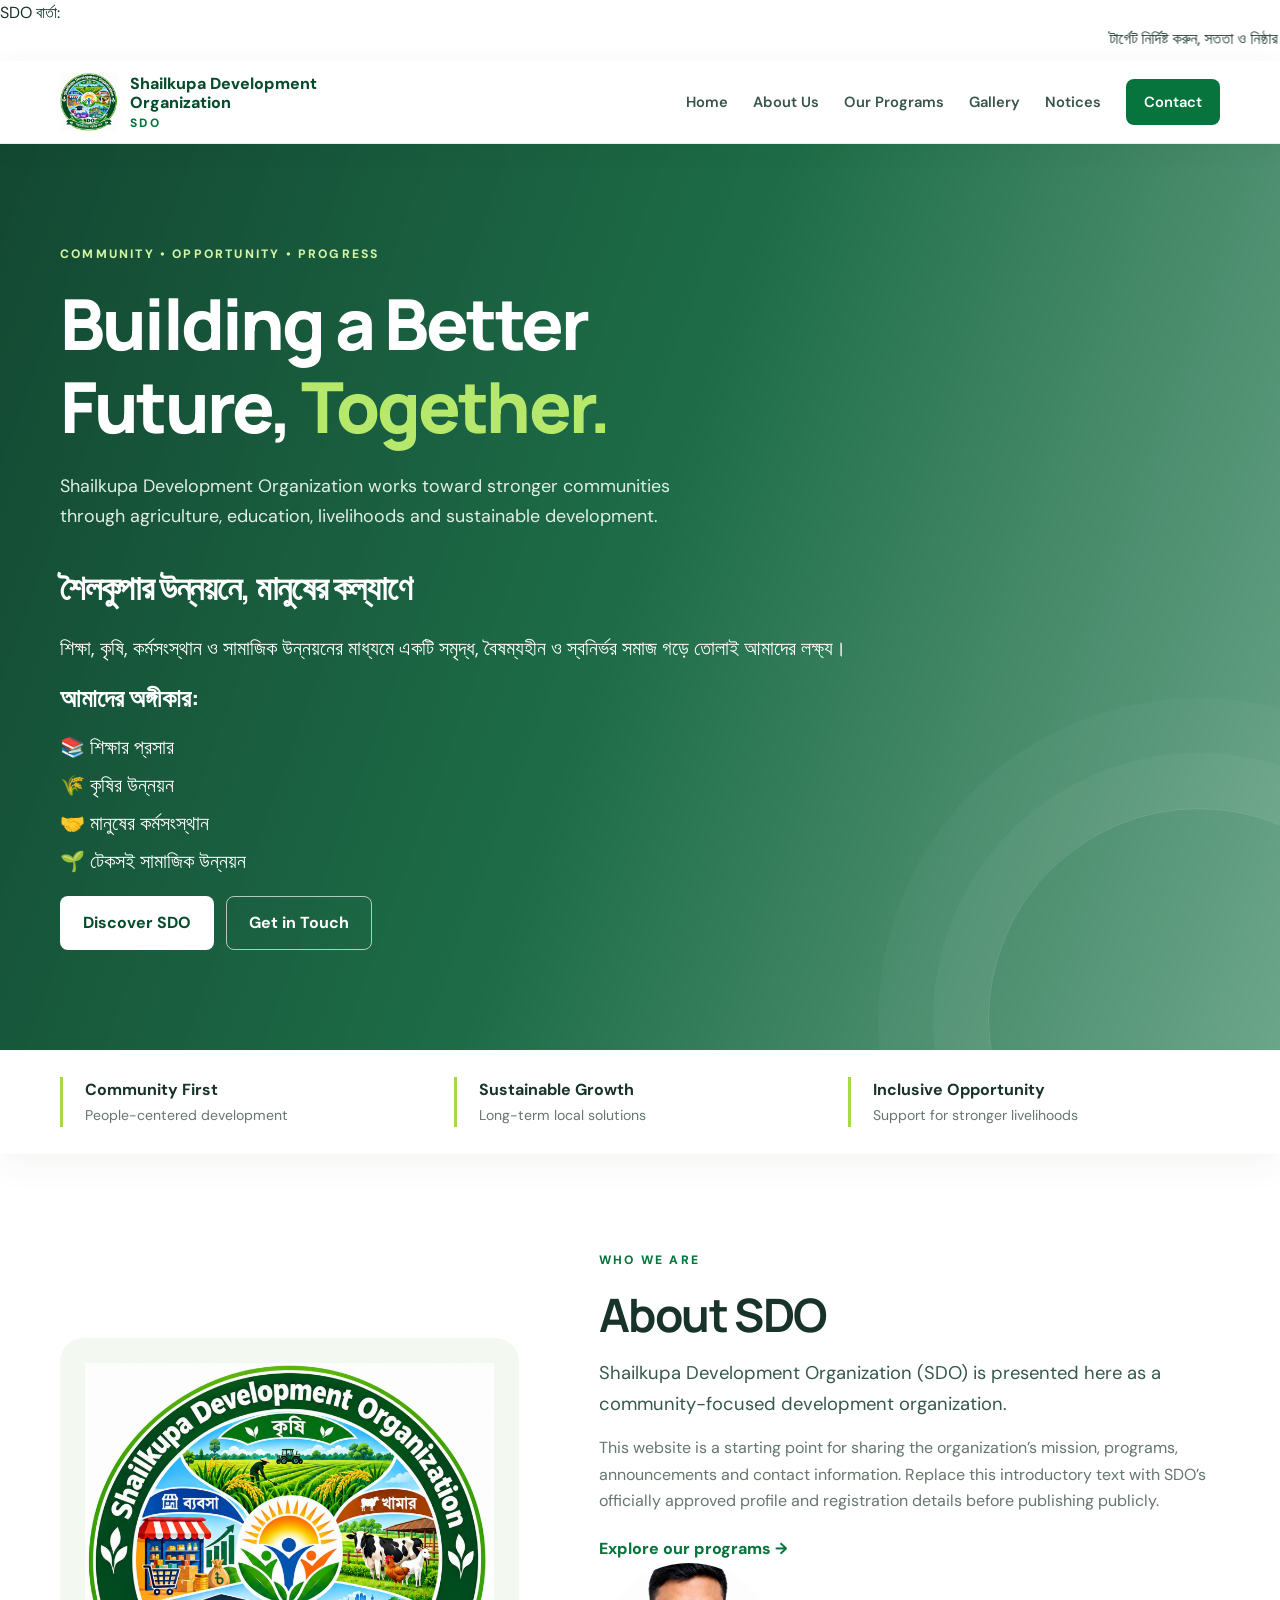
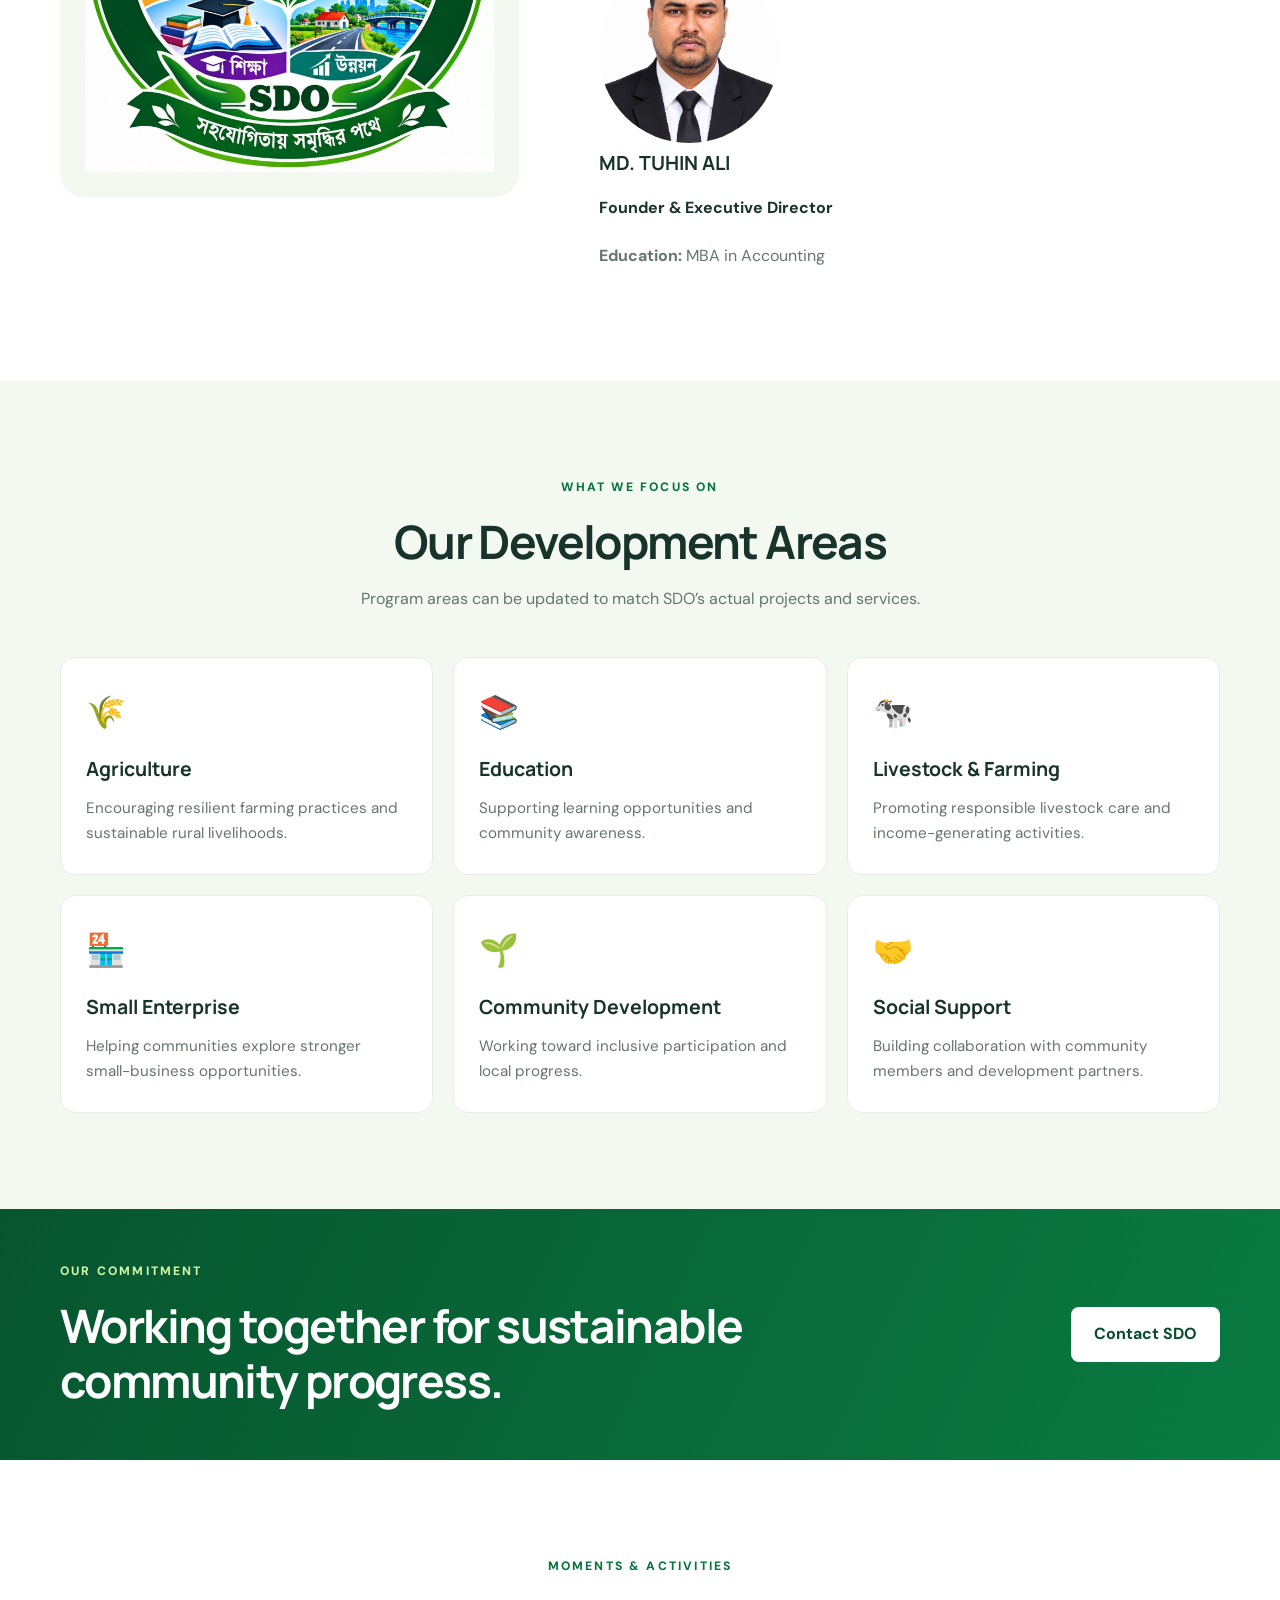
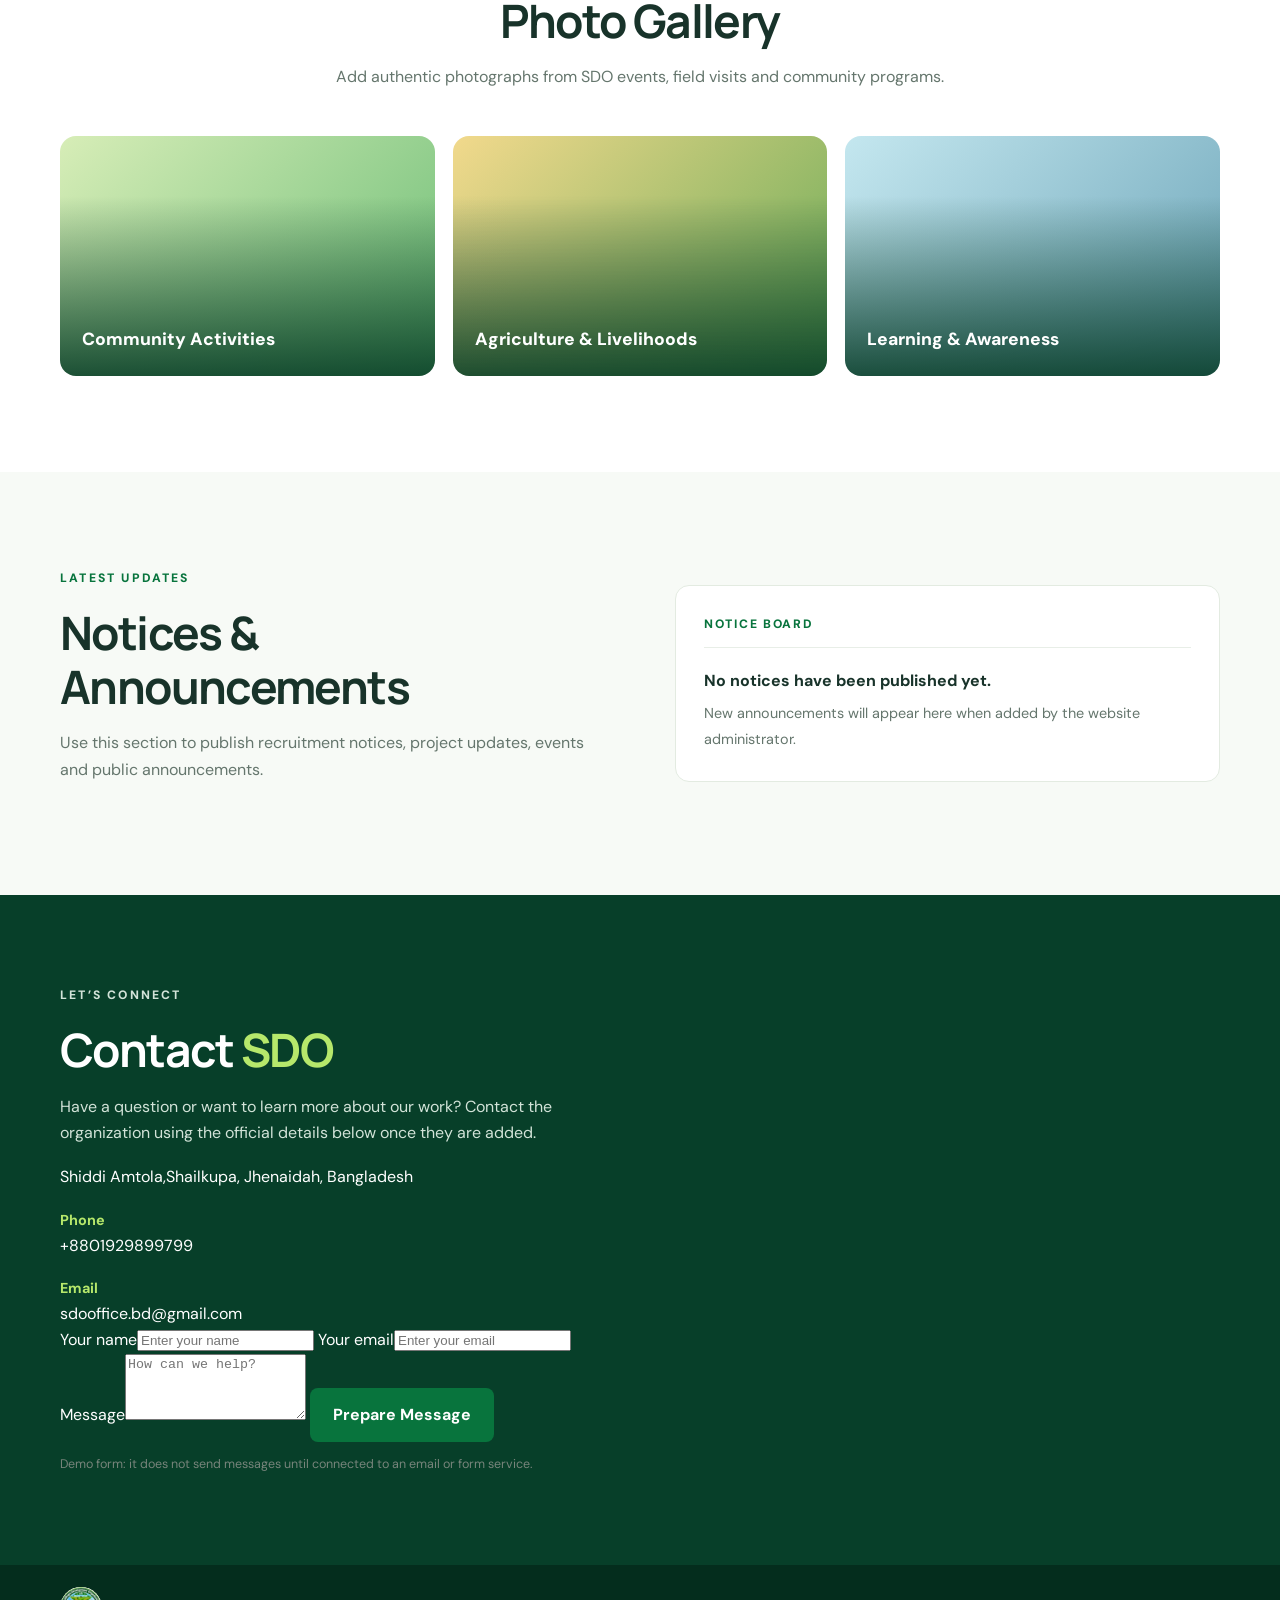
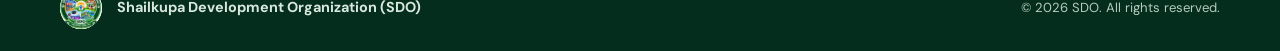
==== index.html @ 4b954694 "Update index.html" ====
<!DOCTYPE html>
<html lang="en">
<head>
  <meta charset="UTF-8">
  <meta name="viewport" content="width=device-width, initial-scale=1.0">
  <meta name="description" content="Shailkupa Development Organization (SDO) — working toward inclusive, sustainable community development.">
  <title>Shailkupa Development Organization (SDO)</title>
  <link rel="stylesheet" href="style.css">
</head>
<body>
  <div class="news-ticker">
  <span>SDO বার্তা:</span>
  <marquee>
    টার্গেট নির্দিষ্ট করুন, সততা ও নিষ্ঠার সাথে কঠোর পরিশ্রম করুন। সাফল্য আসবেই, কিছুদিন আগে বা পরে।
    বাস্তব অভিজ্ঞতা: Founder &amp; Executive Director Md. Tuhin Ali
  </marquee>
</div>
  <header class="site-header">
    <div class="container nav-wrap">
      <a class="brand" href="#home" aria-label="SDO home">
        <img src="sdo-logo.png" alt="Shailkupa Development Organization logo">
        <span>Shailkupa Development Organization <small>SDO</small></span>
      </a>
      <button class="menu-toggle" aria-label="Open navigation" aria-expanded="false">☰</button>
      <nav class="nav" aria-label="Main navigation">
        <a href="#home">Home</a>
        <a href="#about">About Us</a>
        <a href="#programs">Our Programs</a>
        <a href="#gallery">Gallery</a>
        <a href="#notices">Notices</a>
        <a href="#contact" class="nav-cta">Contact</a>
      </nav>
    </div>
  </header>

  <main>
    <section class="hero" id="home">
      <div class="hero-shade"></div>
      <div class="container hero-content">
        <p class="eyebrow">COMMUNITY • OPPORTUNITY • PROGRESS</p>
        <h1>Building a Better Future, <span>Together.</span></h1>
        <p class="hero-copy">Shailkupa Development Organization works toward stronger communities through agriculture, education, livelihoods and sustainable development.</p>
        <div class="hero-bangla" style="margin-top:25px; line-height:1.9;">
  <h2>শৈলকুপার উন্নয়নে, মানুষের কল্যাণে</h2>

  <p>
    শিক্ষা, কৃষি, কর্মসংস্থান ও সামাজিক উন্নয়নের মাধ্যমে
    একটি সমৃদ্ধ, বৈষম্যহীন ও স্বনির্ভর সমাজ গড়ে তোলাই আমাদের লক্ষ্য।
  </p>

  <h3>আমাদের অঙ্গীকার:</h3>

  <p>
    📚 শিক্ষার প্রসার<br>
    🌾 কৃষির উন্নয়ন<br>
    🤝 মানুষের কর্মসংস্থান<br>
    🌱 টেকসই সামাজিক উন্নয়ন
  </p>
</div>
        <div class="hero-actions">
          <a class="button button-light" href="#about">Discover SDO</a>
          <a class="button button-outline" href="#contact">Get in Touch</a>
        </div>
      </div>
    </section>

    <section class="quick-facts">
      <div class="container facts-grid">
        <div><strong>Community First</strong><span>People-centered development</span></div>
        <div><strong>Sustainable Growth</strong><span>Long-term local solutions</span></div>
        <div><strong>Inclusive Opportunity</strong><span>Support for stronger livelihoods</span></div>
      </div>
    </section>

    <section class="section about-section" id="about">
      <div class="container two-col">
        <div class="about-logo"><img src="sdo-logo.png" alt="SDO organization logo"></div>
        <div>
          <p class="eyebrow green">WHO WE ARE</p>
          <h2>About <span>SDO</span></h2>
          <p class="lead">Shailkupa Development Organization (SDO) is presented here as a community-focused development organization.</p>
          <p>This website is a starting point for sharing the organization’s mission, programs, announcements and contact information. Replace this introductory text with SDO’s officially approved profile and registration details before publishing publicly.</p>
          <a class="text-link" href="#programs">Explore our programs →</a>
          <div class="founder-card">
  <img src="founder.png" alt="MD Tuhin Ali" style="width:180px;height:180px;object-fit:cover;border-radius:50%;">
  <h3>MD. TUHIN ALI</h3>
  <h4>Founder &amp; Executive Director</h4>
  <p><strong>Education:</strong> MBA in Accounting</p>
</div>
        </div>
      </div>
    </section>

    <section class="section programs-section" id="programs">
      <div class="container">
        <div class="section-heading">
          <p class="eyebrow green">WHAT WE FOCUS ON</p>
          <h2>Our Development Areas</h2>
          <p>Program areas can be updated to match SDO’s actual projects and services.</p>
        </div>
        <div class="cards">
          <article class="program-card"><div class="icon">🌾</div><h3>Agriculture</h3><p>Encouraging resilient farming practices and sustainable rural livelihoods.</p></article>
          <article class="program-card"><div class="icon">📚</div><h3>Education</h3><p>Supporting learning opportunities and community awareness.</p></article>
          <article class="program-card"><div class="icon">🐄</div><h3>Livestock & Farming</h3><p>Promoting responsible livestock care and income-generating activities.</p></article>
          <article class="program-card"><div class="icon">🏪</div><h3>Small Enterprise</h3><p>Helping communities explore stronger small-business opportunities.</p></article>
          <article class="program-card"><div class="icon">🌱</div><h3>Community Development</h3><p>Working toward inclusive participation and local progress.</p></article>
          <article class="program-card"><div class="icon">🤝</div><h3>Social Support</h3><p>Building collaboration with community members and development partners.</p></article>
        </div>
      </div>
    </section>

    <section class="impact-band">
      <div class="container impact-inner">
        <div><p class="eyebrow">OUR COMMITMENT</p><h2>Working together for sustainable community progress.</h2></div>
        <a class="button button-light" href="#contact">Contact SDO</a>
      </div>
    </section>

    <section class="section gallery-section" id="gallery">
      <div class="container">
        <div class="section-heading">
          <p class="eyebrow green">MOMENTS & ACTIVITIES</p>
          <h2>Photo Gallery</h2>
          <p>Add authentic photographs from SDO events, field visits and community programs.</p>
        </div>
        <div class="gallery-grid">
          <div class="gallery-tile tile-one"><span>Community Activities</span></div>
          <div class="gallery-tile tile-two"><span>Agriculture & Livelihoods</span></div>
          <div class="gallery-tile tile-three"><span>Learning & Awareness</span></div>
        </div>
      </div>
    </section>

    <section class="section notices-section" id="notices">
      <div class="container notice-wrap">
        <div>
          <p class="eyebrow green">LATEST UPDATES</p>
          <h2>Notices & Announcements</h2>
          <p>Use this section to publish recruitment notices, project updates, events and public announcements.</p>
        </div>
        <div class="notice-box">
          <div class="notice-label">NOTICE BOARD</div>
          <p><strong>No notices have been published yet.</strong></p>
          <span>New announcements will appear here when added by the website administrator.</span>
        </div>
      </div>
    </section>

    <section class="contact-section" id="contact">
      <div class="container contact-grid">
        <div>
          <p class="eyebrow">LET’S CONNECT</p>
          <h2>Contact <span>SDO</span></h2>
          <p>Have a question or want to learn more about our work? Contact the organization using the official details below once they are added.</p>
         <div class="contact-detail"><b></b><span>Shiddi Amtola,Shailkupa, Jhenaidah, Bangladesh</span></div>
          <div class="contact-detail"><b>Phone</b><span>+8801929899799</span></div>
          <div class="contact-detail"><b>Email</b><span>sdooffice.bd@gmail.com</span></div
        <form class="contact-form" id="contactForm">
          <label for="name">Your name</label><input id="name" name="name" required placeholder="Enter your name">
          <label for="email">Your email</label><input id="email" name="email" type="email" required placeholder="Enter your email">
          <label for="message">Message</label><textarea id="message" name="message" rows="4" required placeholder="How can we help?"></textarea>
          <button class="button button-green" type="submit">Prepare Message</button>
          <p class="form-note">Demo form: it does not send messages until connected to an email or form service.</p>
        </form>
      </div>
    </section>
  </main>

  <footer class="site-footer">
    <div class="container footer-inner">
      <div class="footer-brand"><img src="sdo-logo.png" alt="sdo logo"><span>Shailkupa Development Organization (SDO)</span></div>
      <p>© <span id="year"></span> SDO. All rights reserved.</p>
    </div>
  </footer>
  <script src="script.js"></script>
</body>
</html>
---- style.css ----
@import url('https://fonts.googleapis.com/css2?family=DM+Sans:wght@400;500;600;700&family=Manrope:wght@400;500;600;700;800&display=swap');
:root{--green:#08743d;--deep:#064c2b;--lime:#a5d94a;--ink:#18332a;--muted:#65766d;--pale:#f3f8f1;--white:#fff}
*{box-sizing:border-box}html{scroll-behavior:smooth;scroll-padding-top:88px}body{margin:0;font-family:'DM Sans',Arial,sans-serif;color:var(--ink);line-height:1.65}h1,h2,h3{font-family:Manrope,'DM Sans',sans-serif;line-height:1.18;margin:0 0 16px}h1{font-size:clamp(2.5rem,5.5vw,4.8rem);font-weight:800;letter-spacing:-.04em}h2{font-size:clamp(2rem,3.6vw,3rem);letter-spacing:-.035em}h3{font-size:1.22rem}p{margin:0 0 16px;color:var(--muted)}.container{width:min(1160px,calc(100% - 40px));margin-inline:auto}.site-header{position:sticky;top:0;z-index:10;background:#fff;border-bottom:1px solid #e7eee7;box-shadow:0 5px 24px #092e1510}.nav-wrap{min-height:82px;display:flex;align-items:center;justify-content:space-between;gap:24px}.brand{display:flex;align-items:center;gap:12px;color:var(--deep);text-decoration:none;font-weight:800;max-width:360px;line-height:1.2}.brand img{width:58px;height:58px;object-fit:contain}.brand small{display:block;font-size:.75rem;letter-spacing:.2em;color:var(--green);margin-top:4px}.nav{display:flex;align-items:center;gap:25px}.nav a{color:#385448;text-decoration:none;font-weight:600;font-size:.92rem}.nav a:hover{color:var(--green)}.nav .nav-cta{background:var(--green);color:#fff;padding:11px 18px;border-radius:8px}.menu-toggle{display:none;background:none;border:0;font-size:1.8rem;color:var(--deep)}.hero{position:relative;min-height:610px;display:flex;align-items:center;background:linear-gradient(110deg,#063e27f2 0%,#075e35e8 49%,#0a6a3c99 100%),url('assets/sdo-logo.png') no-repeat 88% center;background-size:cover, min(44vw,520px);overflow:hidden}.hero:after{content:"";position:absolute;width:420px;height:420px;border:1px solid #ffffff25;border-radius:50%;right:-130px;bottom:-180px;box-shadow:0 0 0 55px #ffffff0a,0 0 0 110px #ffffff08}.hero-content{position:relative;z-index:1;padding-block:100px;color:#fff}.eyebrow{font-size:.76rem;font-weight:800;letter-spacing:.18em;color:#d3f5a5;margin-bottom:18px}.eyebrow.green{color:var(--green)}.hero h1{max-width:760px}.hero h1 span,.contact-section h2 span{color:#b6e86b}.hero-copy{max-width:640px;color:#e1eee5;font-size:1.12rem;margin:24px 0 30px}.hero-actions{display:flex;flex-wrap:wrap;gap:12px}.button{display:inline-flex;justify-content:center;align-items:center;padding:13px 22px;border-radius:8px;font-weight:700;text-decoration:none;border:1px solid transparent;cursor:pointer;font:inherit;font-weight:700}.button-light{background:#fff;color:var(--deep)}.button-outline{border-color:#ffffffa8;color:#fff;background:transparent}.button-green{background:var(--green);color:#fff}.button:hover{transform:translateY(-1px);filter:brightness(.98)}.quick-facts{background:#fff;box-shadow:0 12px 32px #113d1b0c}.facts-grid{display:grid;grid-template-columns:repeat(3,1fr);padding:27px 0;gap:22px}.facts-grid div{padding-left:22px;border-left:3px solid var(--lime)}.facts-grid strong,.facts-grid span{display:block}.facts-grid strong{font-size:1rem}.facts-grid span{font-size:.88rem;color:var(--muted)}.section{padding:96px 0}.two-col{display:grid;grid-template-columns:.85fr 1.15fr;align-items:center;gap:80px}.about-logo{background:var(--pale);border-radius:24px;padding:25px;display:grid;place-items:center}.about-logo img{width:min(100%,440px);height:auto;object-fit:contain}.lead{font-size:1.15rem;color:#36584a}.text-link{display:inline-block;color:var(--green);font-weight:800;text-decoration:none;margin-top:6px}.programs-section{background:var(--pale)}.section-heading{text-align:center;max-width:680px;margin:0 auto 45px}.section-heading p:last-child{margin-bottom:0}.cards{display:grid;grid-template-columns:repeat(3,1fr);gap:20px}.program-card{padding:28px 25px;background:#fff;border:1px solid #e6eee4;border-radius:15px;transition:transform .2s,box-shadow .2s}.program-card:hover{transform:translateY(-4px);box-shadow:0 16px 35px #0b4b1b12}.icon{font-size:2rem;margin-bottom:18px}.program-card p{font-size:.95rem;margin-bottom:0}.impact-band{background:linear-gradient(115deg,#07552f,#0a7b42);color:#fff;padding:52px 0}.impact-inner{display:flex;align-items:center;justify-content:space-between;gap:30px}.impact-inner h2{max-width:720px;margin-bottom:0}.gallery-grid{display:grid;grid-template-columns:repeat(3,1fr);gap:18px}.gallery-tile{min-height:240px;border-radius:16px;display:flex;align-items:end;padding:22px;background:linear-gradient(0deg,#063b25dd,transparent 75%),linear-gradient(135deg,#d7edb7,#6bbd76);overflow:hidden}.tile-two{background:linear-gradient(0deg,#063b25dd,transparent 75%),linear-gradient(135deg,#f2d98c,#68aa56)}.tile-three{background:linear-gradient(0deg,#063b25dd,transparent 75%),linear-gradient(135deg,#c4e7ef,#6aa3b7)}.gallery-tile span{color:#fff;font-weight:800;font-size:1.1rem}.notices-section{background:#f7faf6}.notice-wrap{display:grid;grid-template-columns:1fr 1fr;gap:70px;align-items:center}.notice-box{background:#fff;border:1px solid #e3ebe1;border-radius:14px;padding:28px}.notice-label{font-size:.76rem;font-weight:800;letter-spacing:.14em;color:var(--green);border-bottom:1px solid #e8eee7;padding-bottom:13px;margin-bottom:20px}.notice-box p{color:var(--ink);margin-bottom:5px}.notice-box span{font-size:.9rem;color:var(--muted)}.contact-section{padding:90px 0;background:#073f29;color:#fff}.contact-grid{display:grid;grid-template-columns:1fr 1fr;gap:75px}.contact-section p{color:#d2e3d8}.contact-detail{display:flex;flex-direction:column;margin-top:18px}.contact-detail b{color:#b6e86b;font-size:.9rem}.contact-detail span{color:#fff}.contact-form{background:#fff;border-radius:16px;padding:28px;color:var(--ink);display:flex;flex-direction:column}.contact-form label{font-weight:700;font-size:.9rem;margin:0 0 7px}.contact-form input,.contact-form textarea{font:inherit;border:1px solid #dbe5dc;border-radius:7px;padding:12px;margin-bottom:17px;outline-color:var(--green);width:100%}.contact-form textarea{resize:vertical}.form-note{font-size:.78rem!important;margin:12px 0 0;color:#77847b!important}.site-footer{background:#042d1d;color:#d9e8df;padding:22px 0}.footer-inner,.footer-brand{display:flex;align-items:center;justify-content:space-between;gap:15px}.footer-brand{justify-content:flex-start;font-size:.9rem;font-weight:700}.footer-brand img{width:42px;height:42px;object-fit:contain;background:#fff;border-radius:50%}.site-footer p{font-size:.82rem;color:#b6cbbd;margin:0}
@media(max-width:900px){.nav{gap:14px}.nav a{font-size:.83rem}.brand{font-size:.9rem}.two-col{gap:38px}.contact-grid{gap:35px}.hero{background-size:cover,360px}.cards{grid-template-columns:repeat(2,1fr)}}
@media(max-width:700px){.nav-wrap{min-height:72px}.brand img{width:48px;height:48px}.menu-toggle{display:block}.nav{display:none;position:absolute;top:72px;left:0;right:0;background:#fff;padding:18px 22px 24px;box-shadow:0 15px 25px #0001;flex-direction:column;align-items:stretch;gap:0}.nav.open{display:flex}.nav a{padding:12px 4px;font-size:1rem}.nav .nav-cta{text-align:center;margin-top:8px}.hero{min-height:570px;background-size:cover,260px;background-position:center, right bottom}.hero-content{padding-block:75px}.hero-copy{font-size:1rem}.facts-grid{grid-template-columns:1fr;gap:18px;padding:24px 0}.section{padding:68px 0}.two-col,.notice-wrap,.contact-grid{grid-template-columns:1fr;gap:32px}.about-logo{max-width:400px;margin:auto}.cards,.gallery-grid{grid-template-columns:1fr}.program-card{padding:24px}.gallery-tile{min-height:190px}.impact-inner{align-items:flex-start;flex-direction:column}.contact-section{padding:68px 0}.footer-inner{align-items:flex-start;flex-direction:column}.brand{max-width:260px}}
/* Bengali text visibility */
.hero-bangla {
  color: #ffffff;
  font-size: 20px;
  line-height: 1.9;
}

.hero-bangla h2 {
  color: #ffffff;
  font-size: 34px;
  line-height: 1.5;
}

.hero-bangla h3 {
  color: #ffffff;
  font-size: 25px;
}

.hero-bangla p {
  color: #ffffff;
  font-size: 20px;
  line-height: 1.9;
}
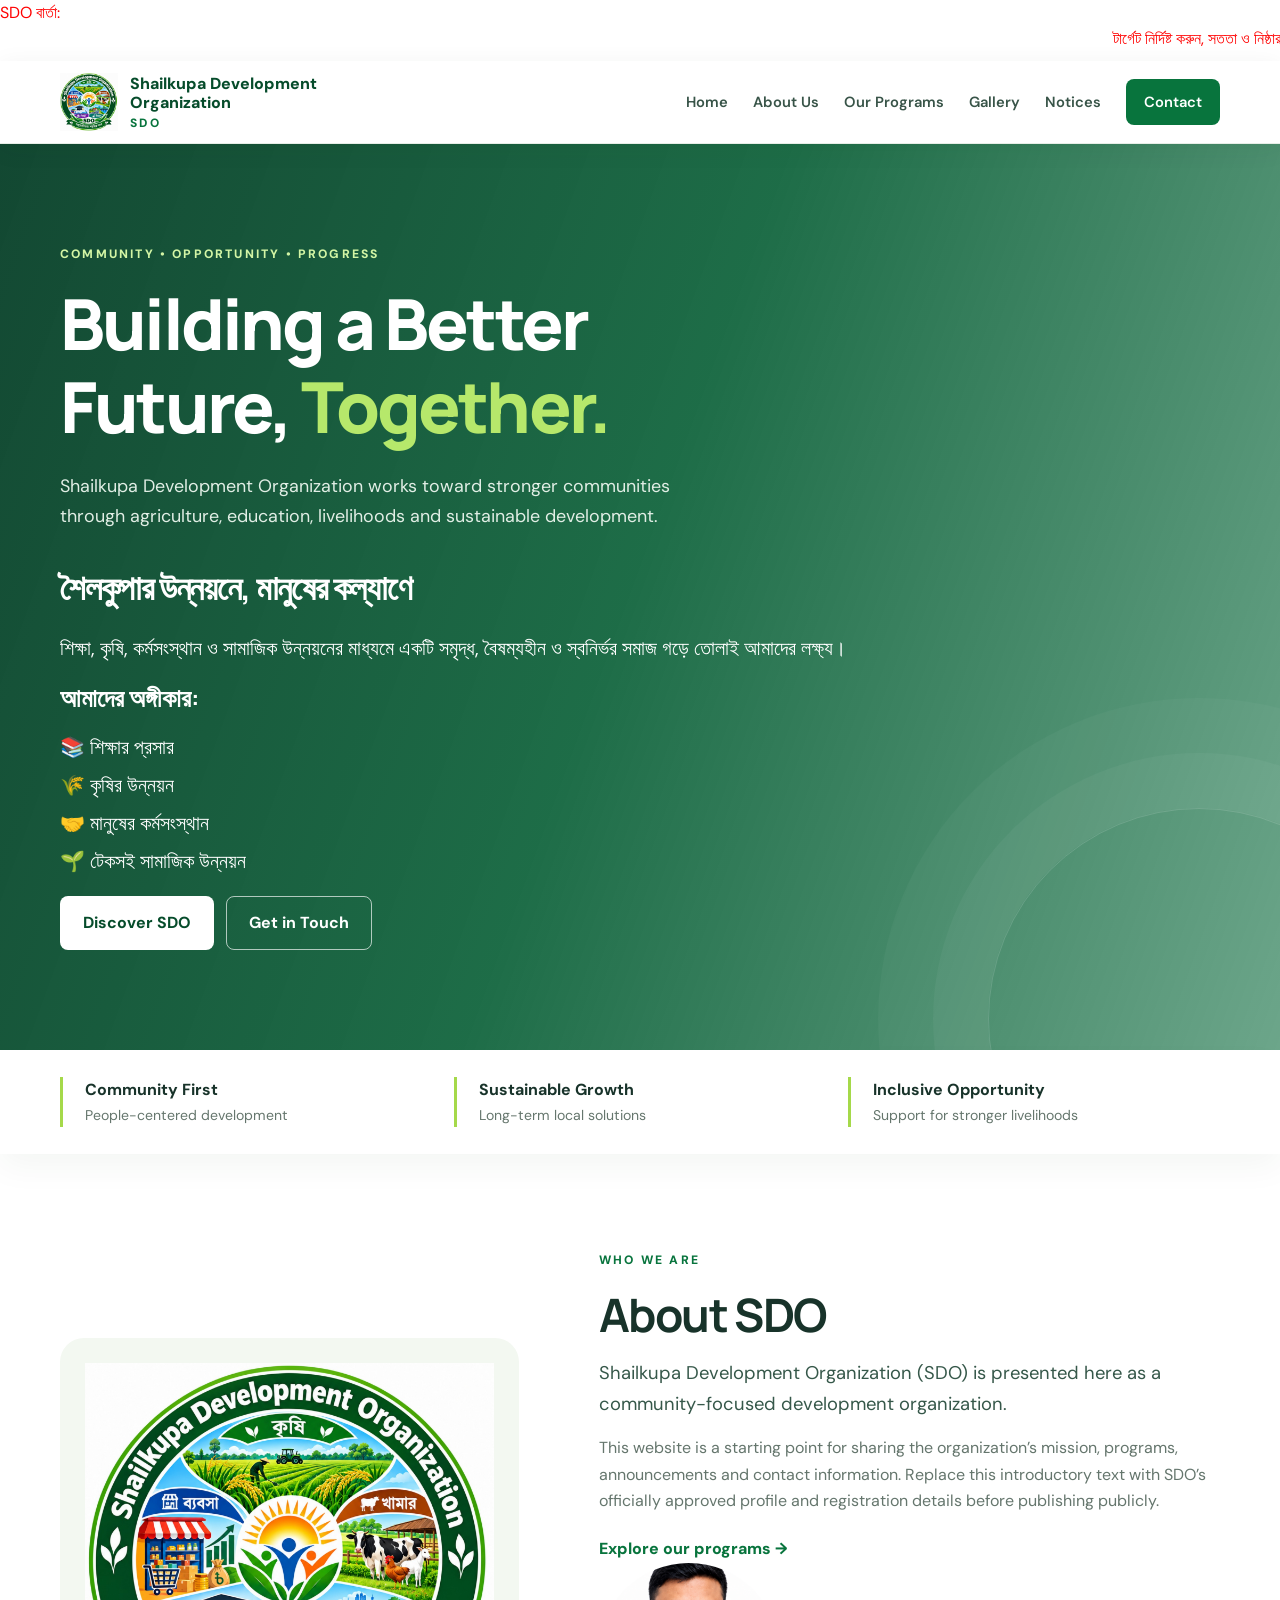
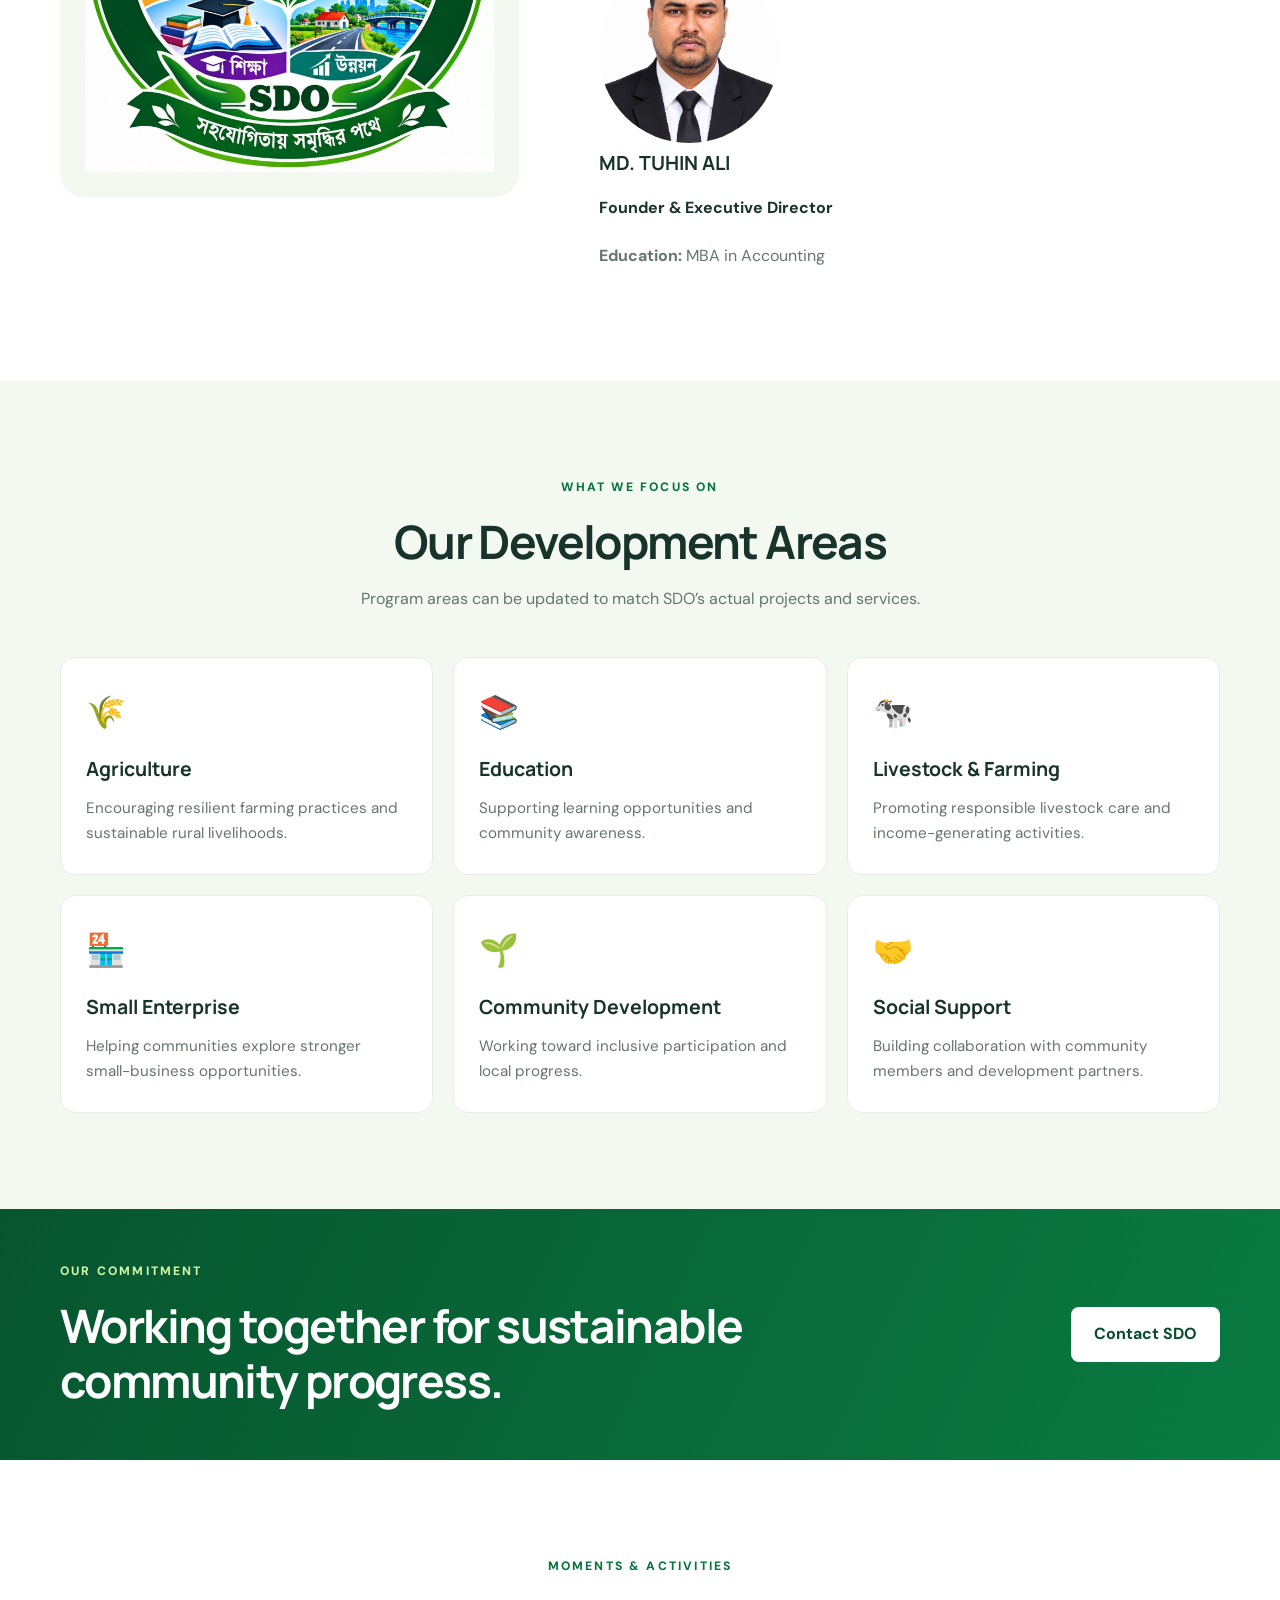
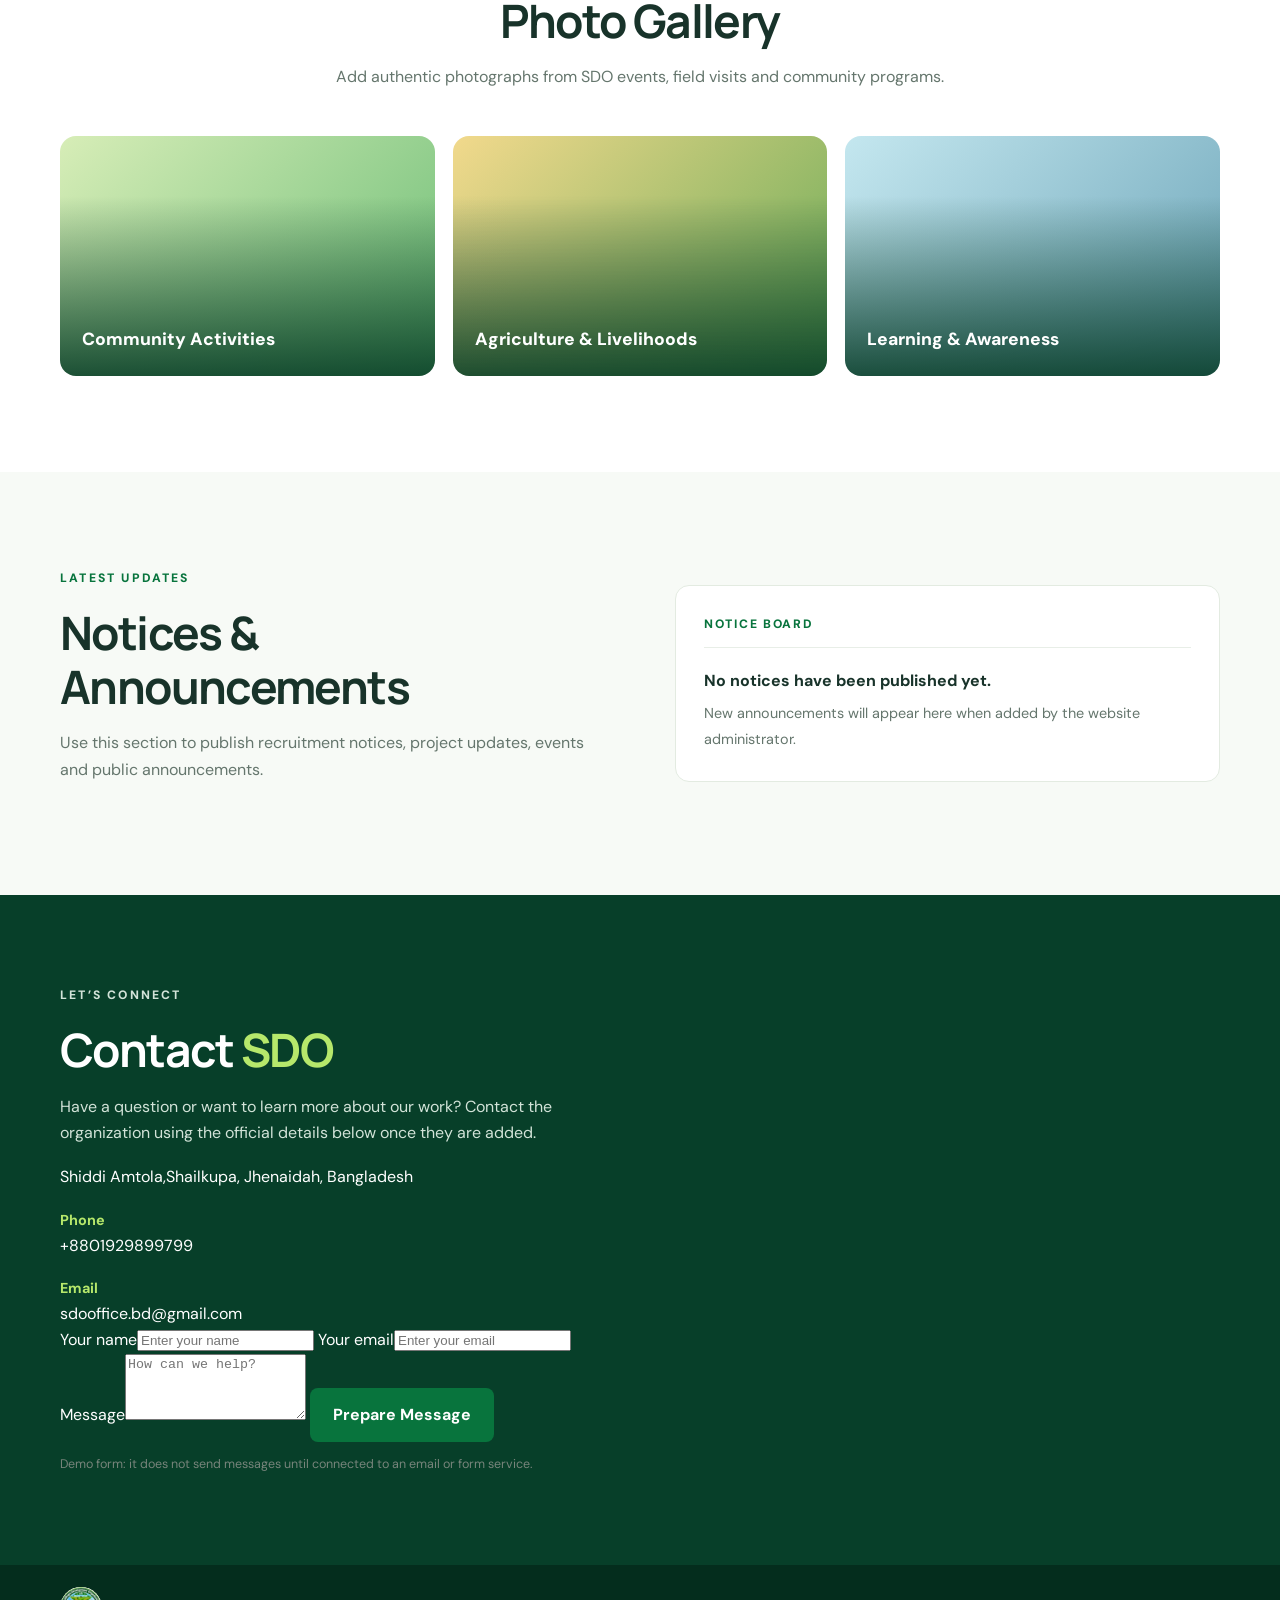
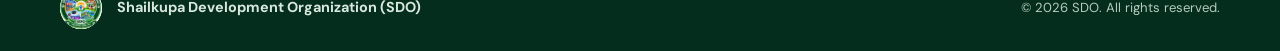
==== commit 7ac6ab36: "Update index.html" ====
--- a/index.html
+++ b/index.html
@@ -1,6 +1,15 @@
 <!DOCTYPE html>
 <html lang="en">
 <head>
+  <!-- Google tag (gtag.js) -->
+<script async src="https://www.googletagmanager.com/gtag/js?id=G-L4MQRVE5V6"></script>
+<script>
+  window.dataLayer = window.dataLayer || [];
+  function gtag(){dataLayer.push(arguments);}
+  gtag('js', new Date());
+
+  gtag('config', 'G-L4MQRVE5V6');
+</script>
   <meta charset="UTF-8">
   <meta name="viewport" content="width=device-width, initial-scale=1.0">
   <meta name="description" content="Shailkupa Development Organization (SDO) — working toward inclusive, sustainable community development.">
--- a/style.css
+++ b/style.css
@@ -26,3 +26,8 @@
   font-size: 20px;
   line-height: 1.9;
 }
+.news-ticker,
+.news-ticker span,
+.news-ticker marquee {
+    color: #ff0000 !important;
+}
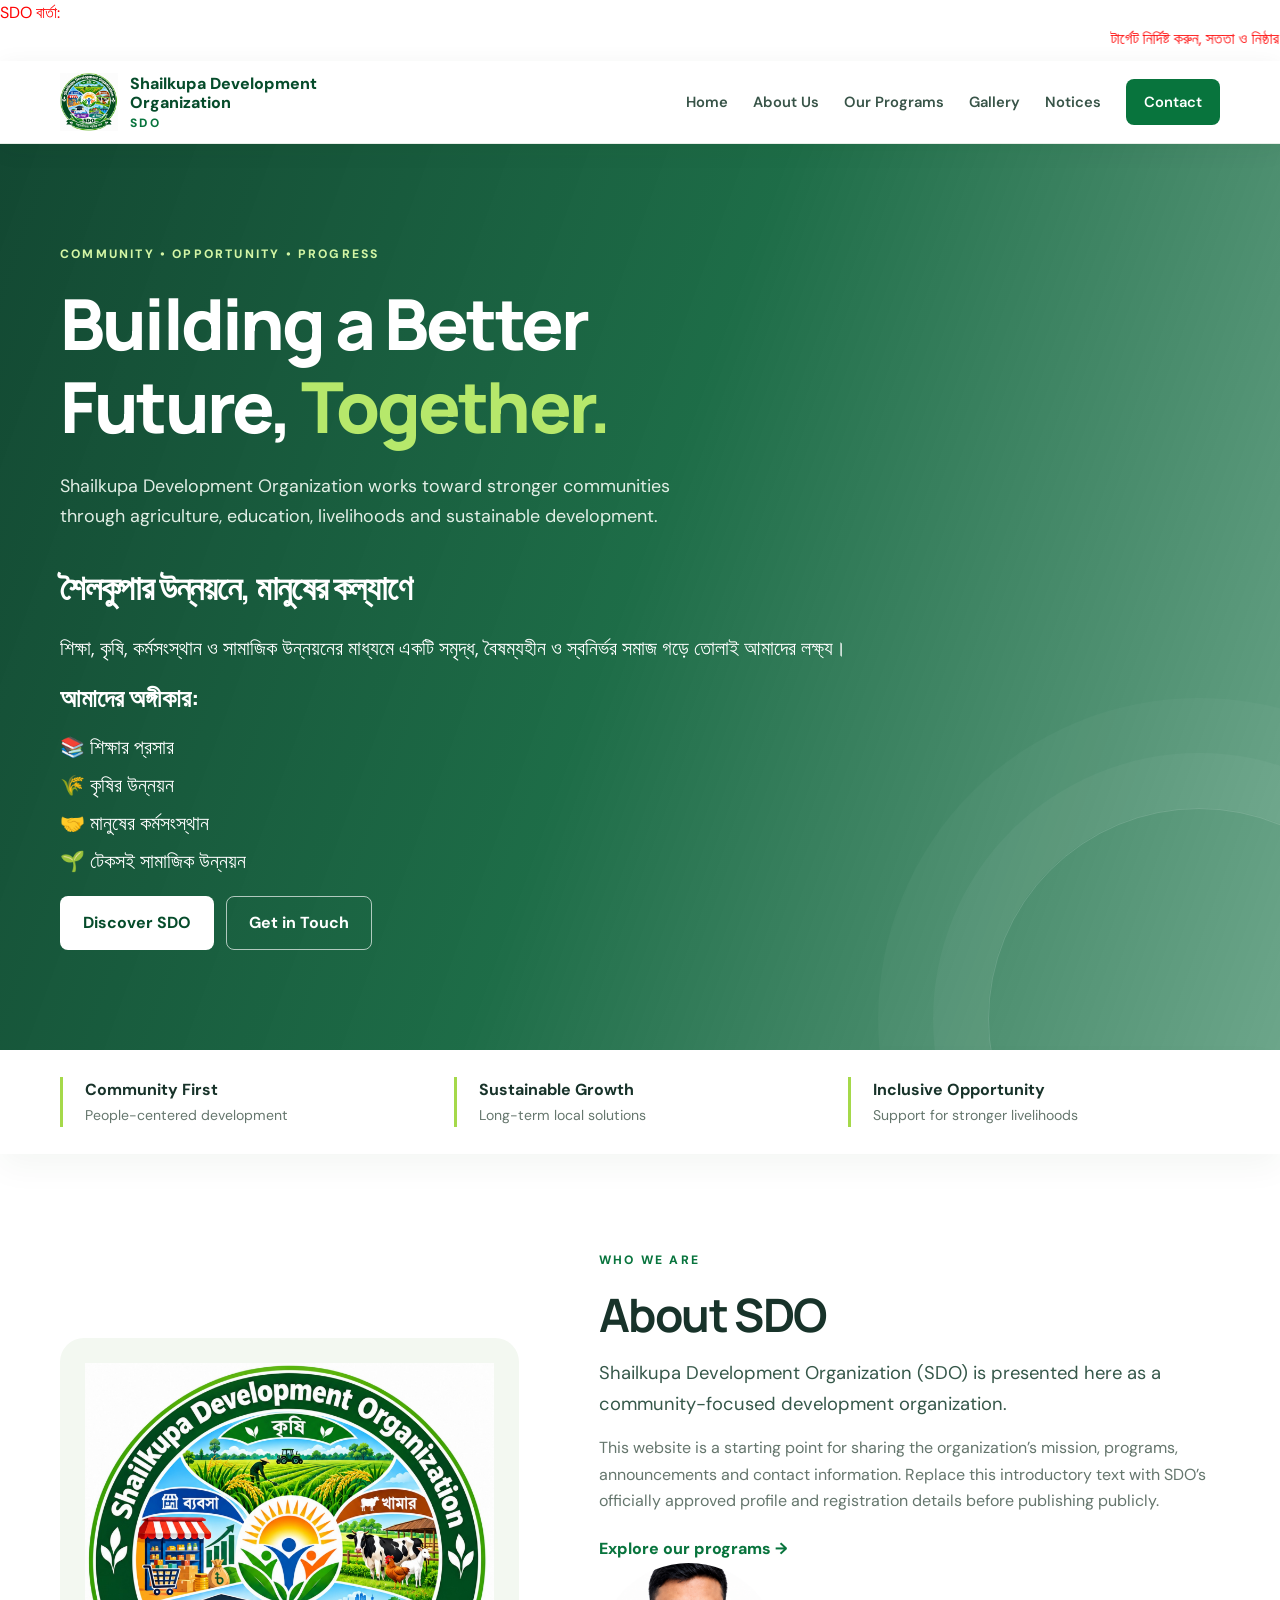
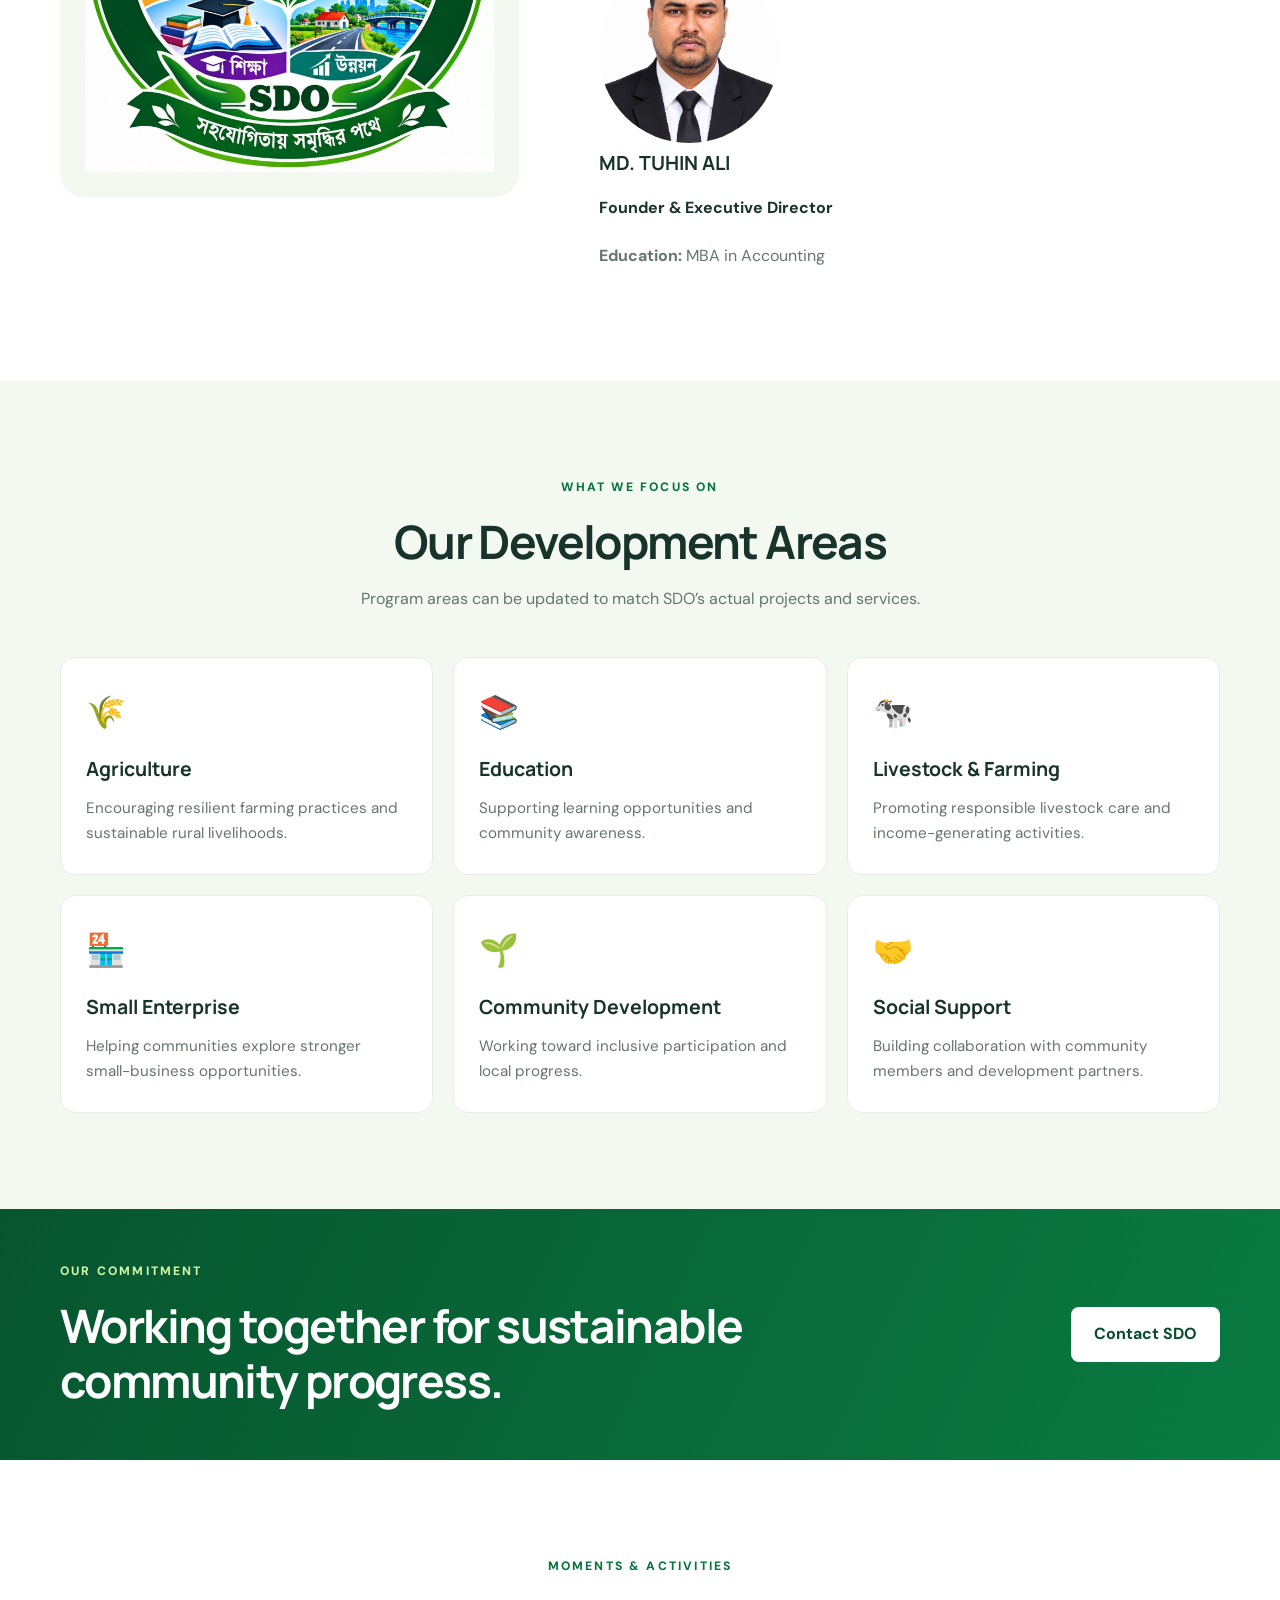
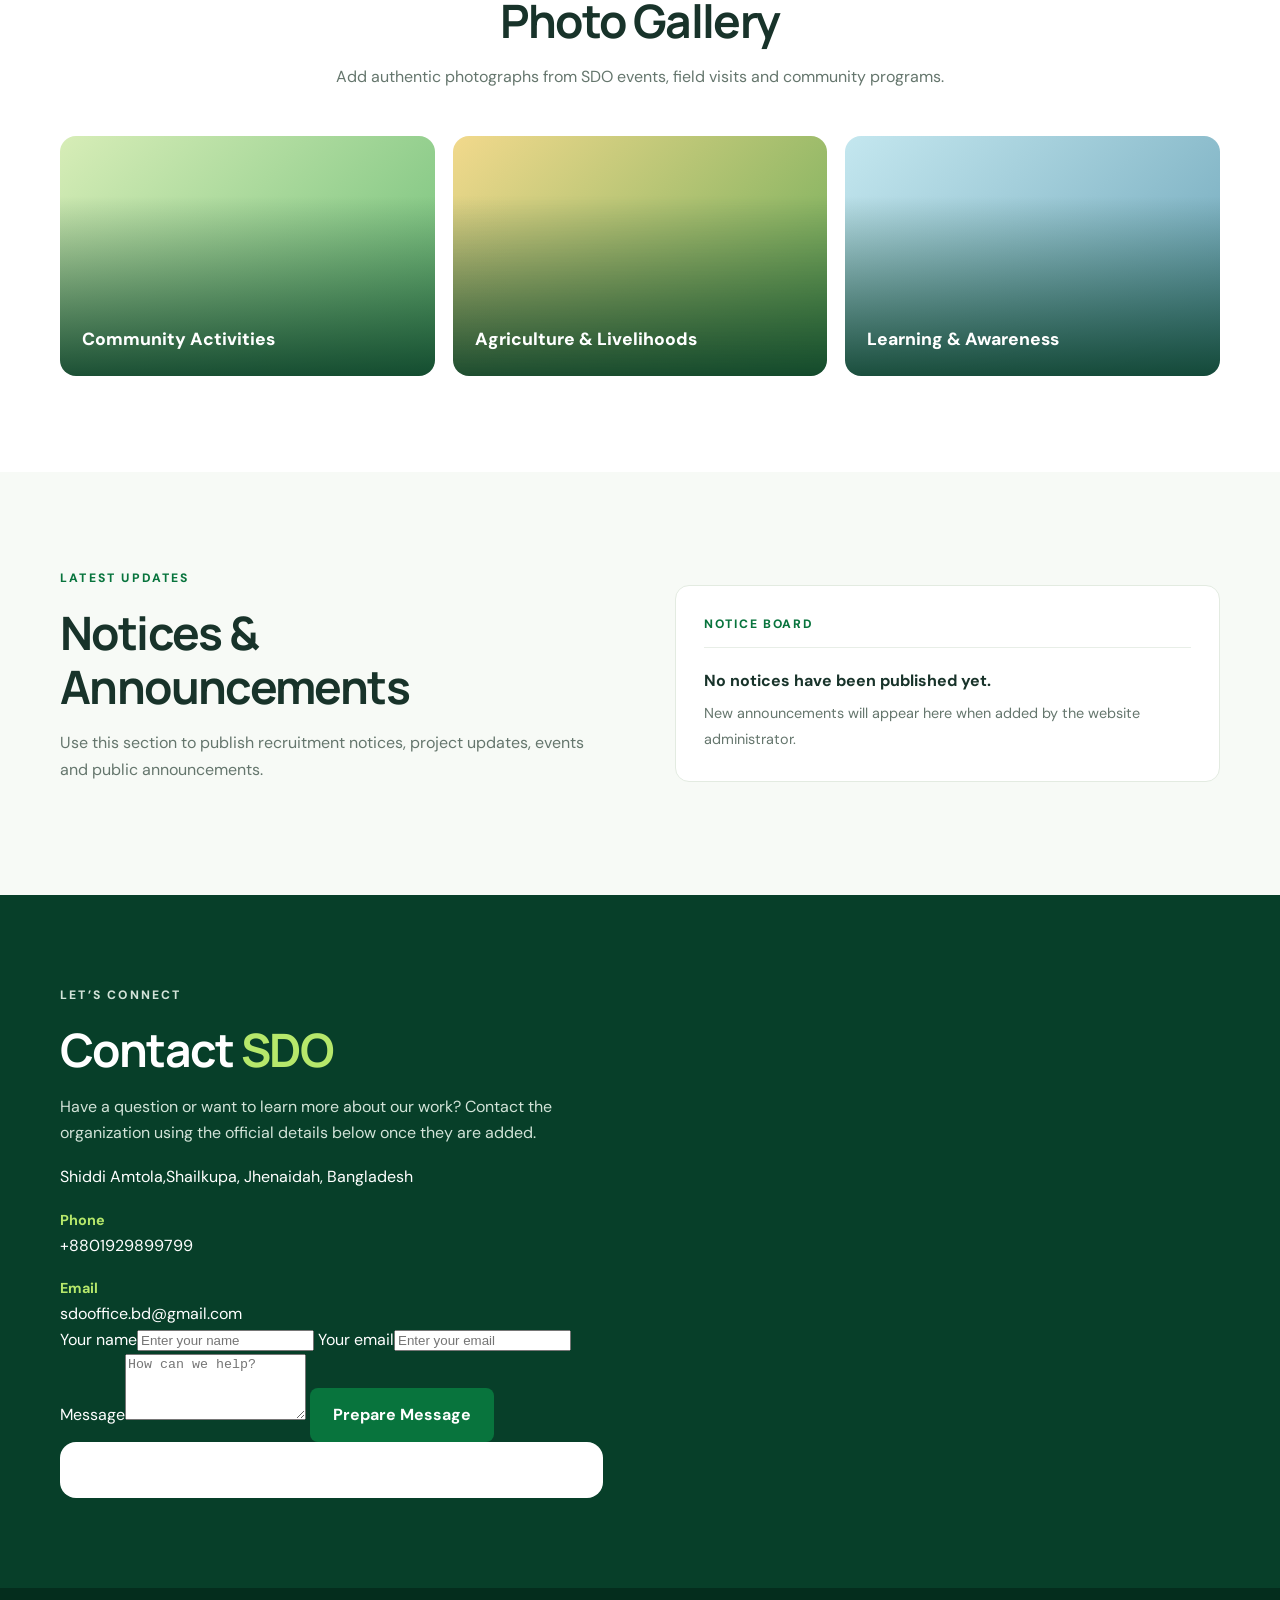
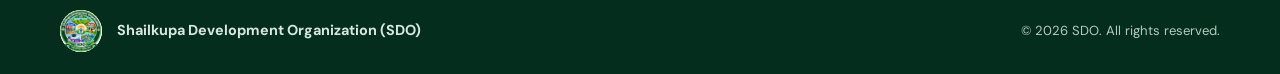
==== commit 7959a9f3: "Update index.html" ====
--- a/index.html
+++ b/index.html
@@ -169,7 +169,7 @@
           <label for="email">Your email</label><input id="email" name="email" type="email" required placeholder="Enter your email">
           <label for="message">Message</label><textarea id="message" name="message" rows="4" required placeholder="How can we help?"></textarea>
           <button class="button button-green" type="submit">Prepare Message</button>
-          <p class="form-note">Demo form: it does not send messages until connected to an email or form service.</p>
+         <form class="contact-form" id="contactForm" action="https://formsubmit.co/sdooffice.bd@gmail.com" method="POST">
         </form>
       </div>
     </section>
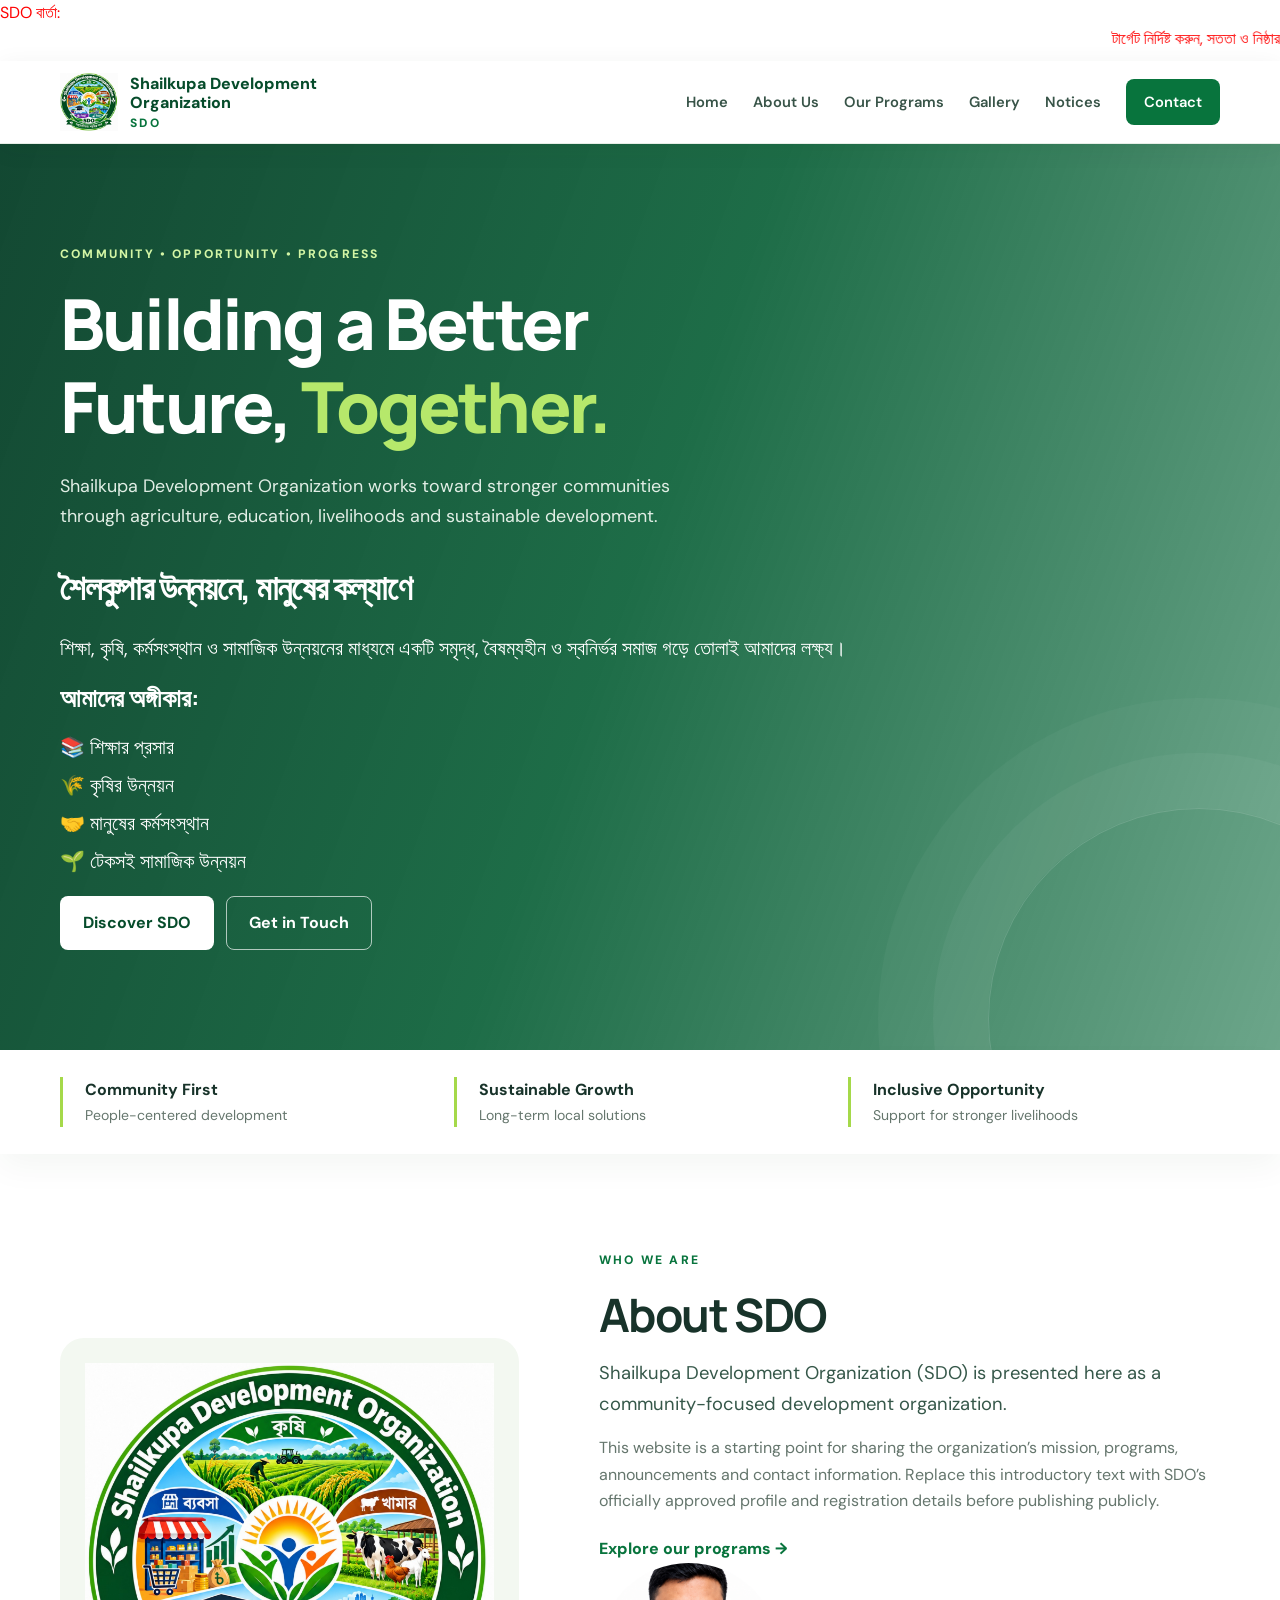
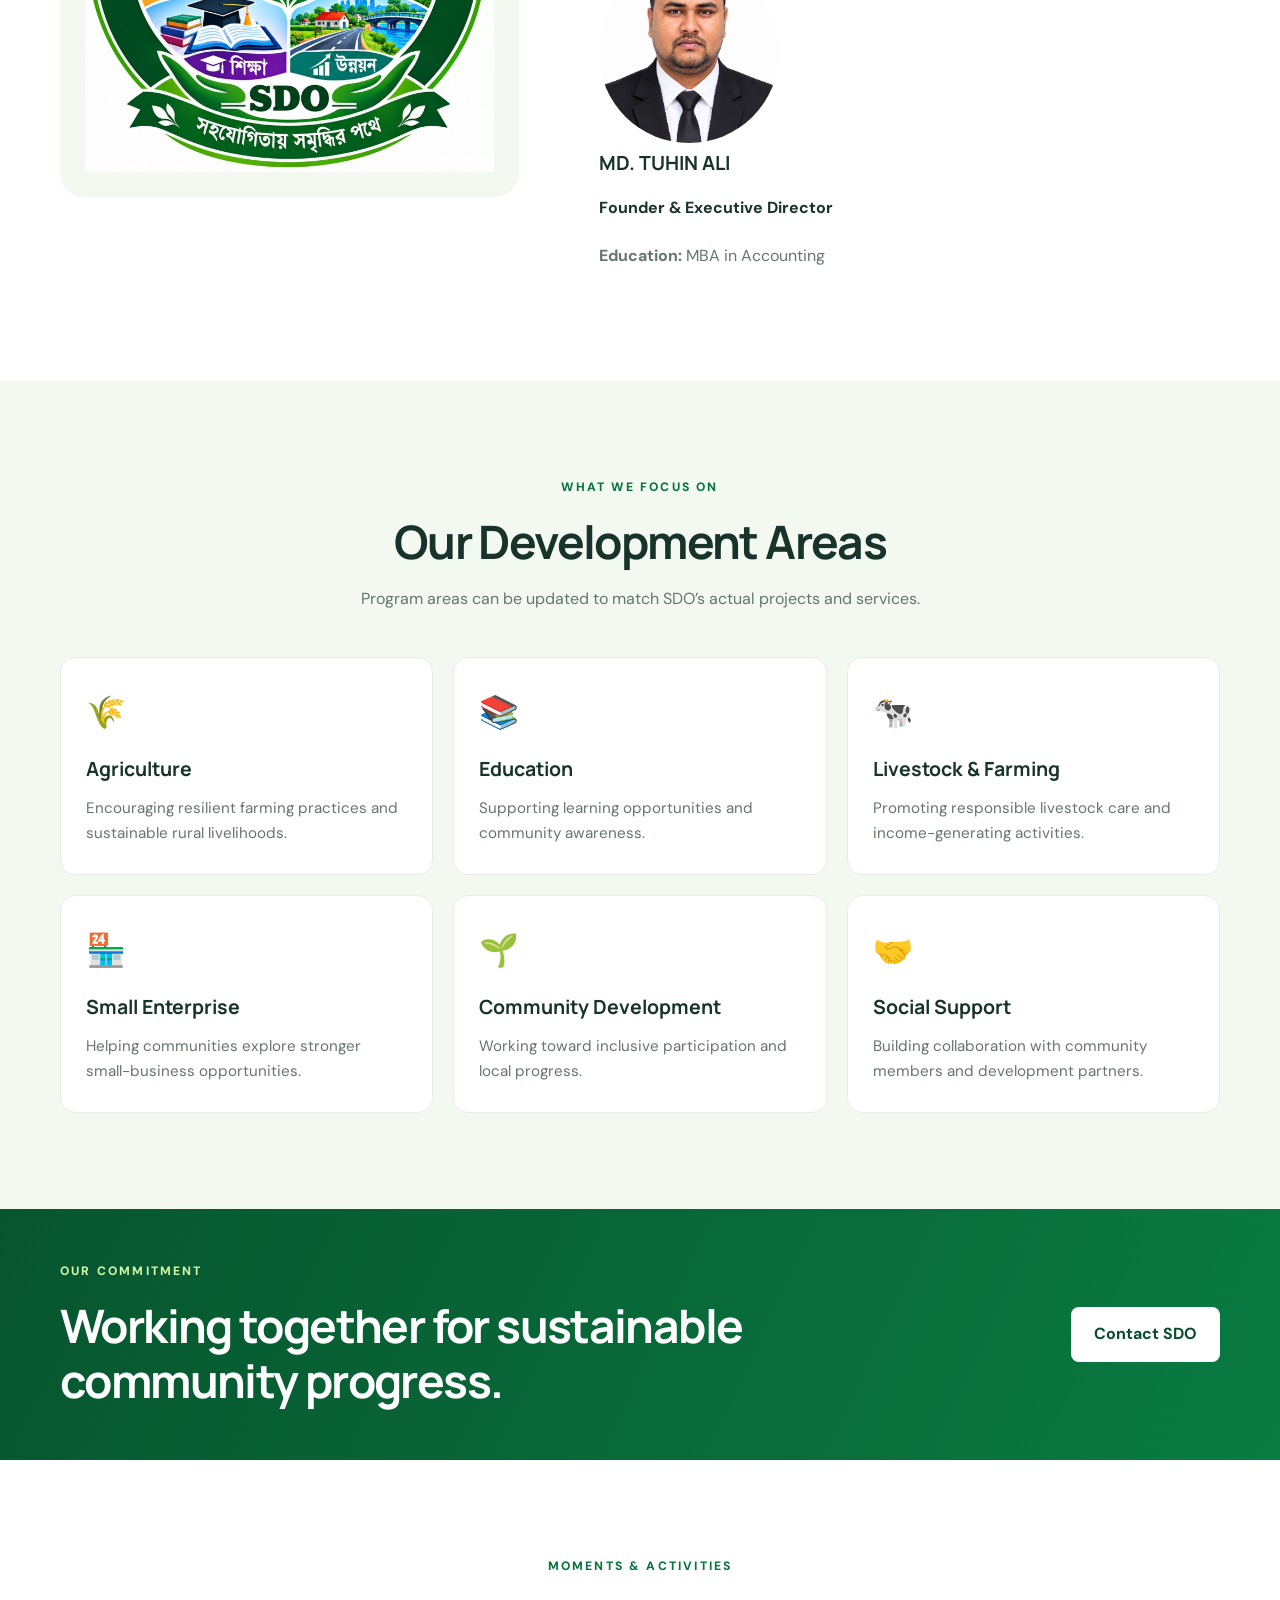
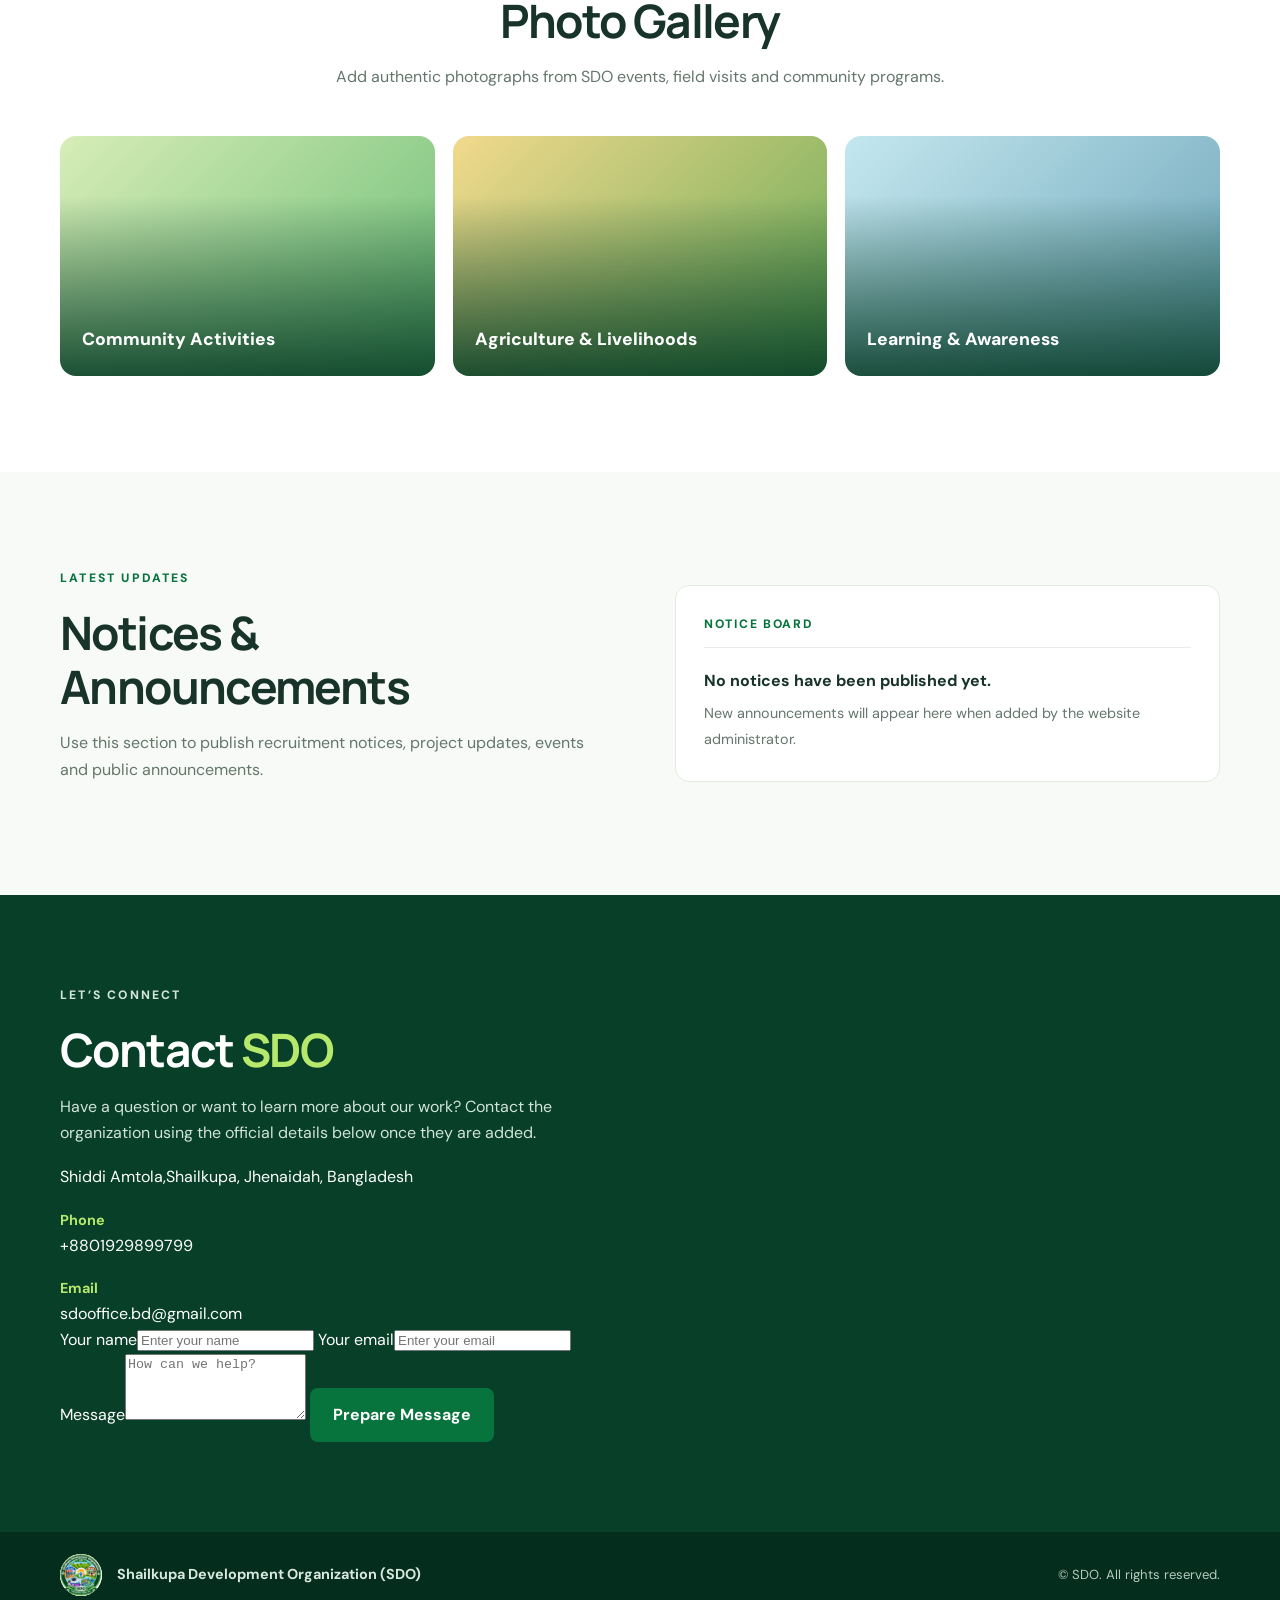
==== commit 2034eaa7: "Update index.html" ====
--- a/index.html
+++ b/index.html
@@ -164,12 +164,11 @@
          <div class="contact-detail"><b></b><span>Shiddi Amtola,Shailkupa, Jhenaidah, Bangladesh</span></div>
           <div class="contact-detail"><b>Phone</b><span>+8801929899799</span></div>
           <div class="contact-detail"><b>Email</b><span>sdooffice.bd@gmail.com</span></div
-        <form class="contact-form" id="contactForm">
+        <form class="contact-form" id="contactForm" action="https://formsubmit.co/sdooffice.bd@gmail.com" method="POST">
           <label for="name">Your name</label><input id="name" name="name" required placeholder="Enter your name">
           <label for="email">Your email</label><input id="email" name="email" type="email" required placeholder="Enter your email">
           <label for="message">Message</label><textarea id="message" name="message" rows="4" required placeholder="How can we help?"></textarea>
           <button class="button button-green" type="submit">Prepare Message</button>
-         <form class="contact-form" id="contactForm" action="https://formsubmit.co/sdooffice.bd@gmail.com" method="POST">
         </form>
       </div>
     </section>
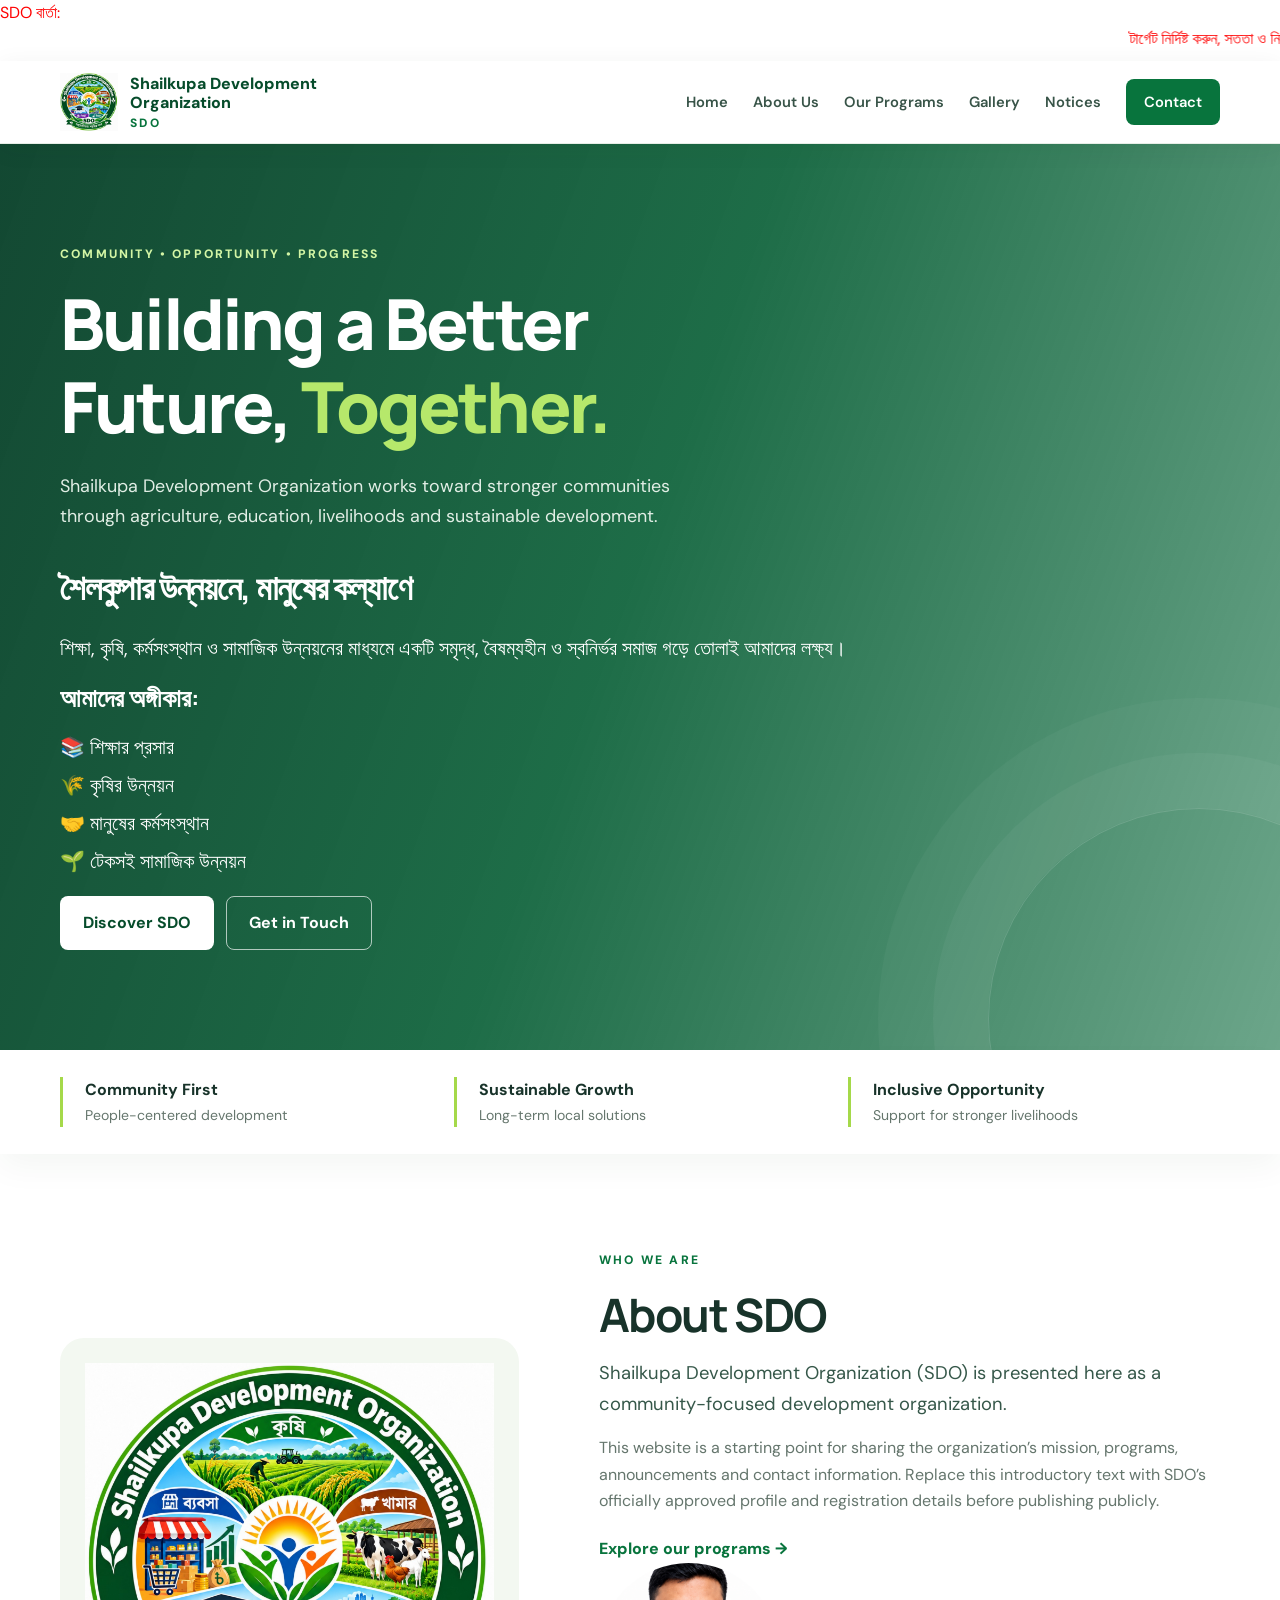
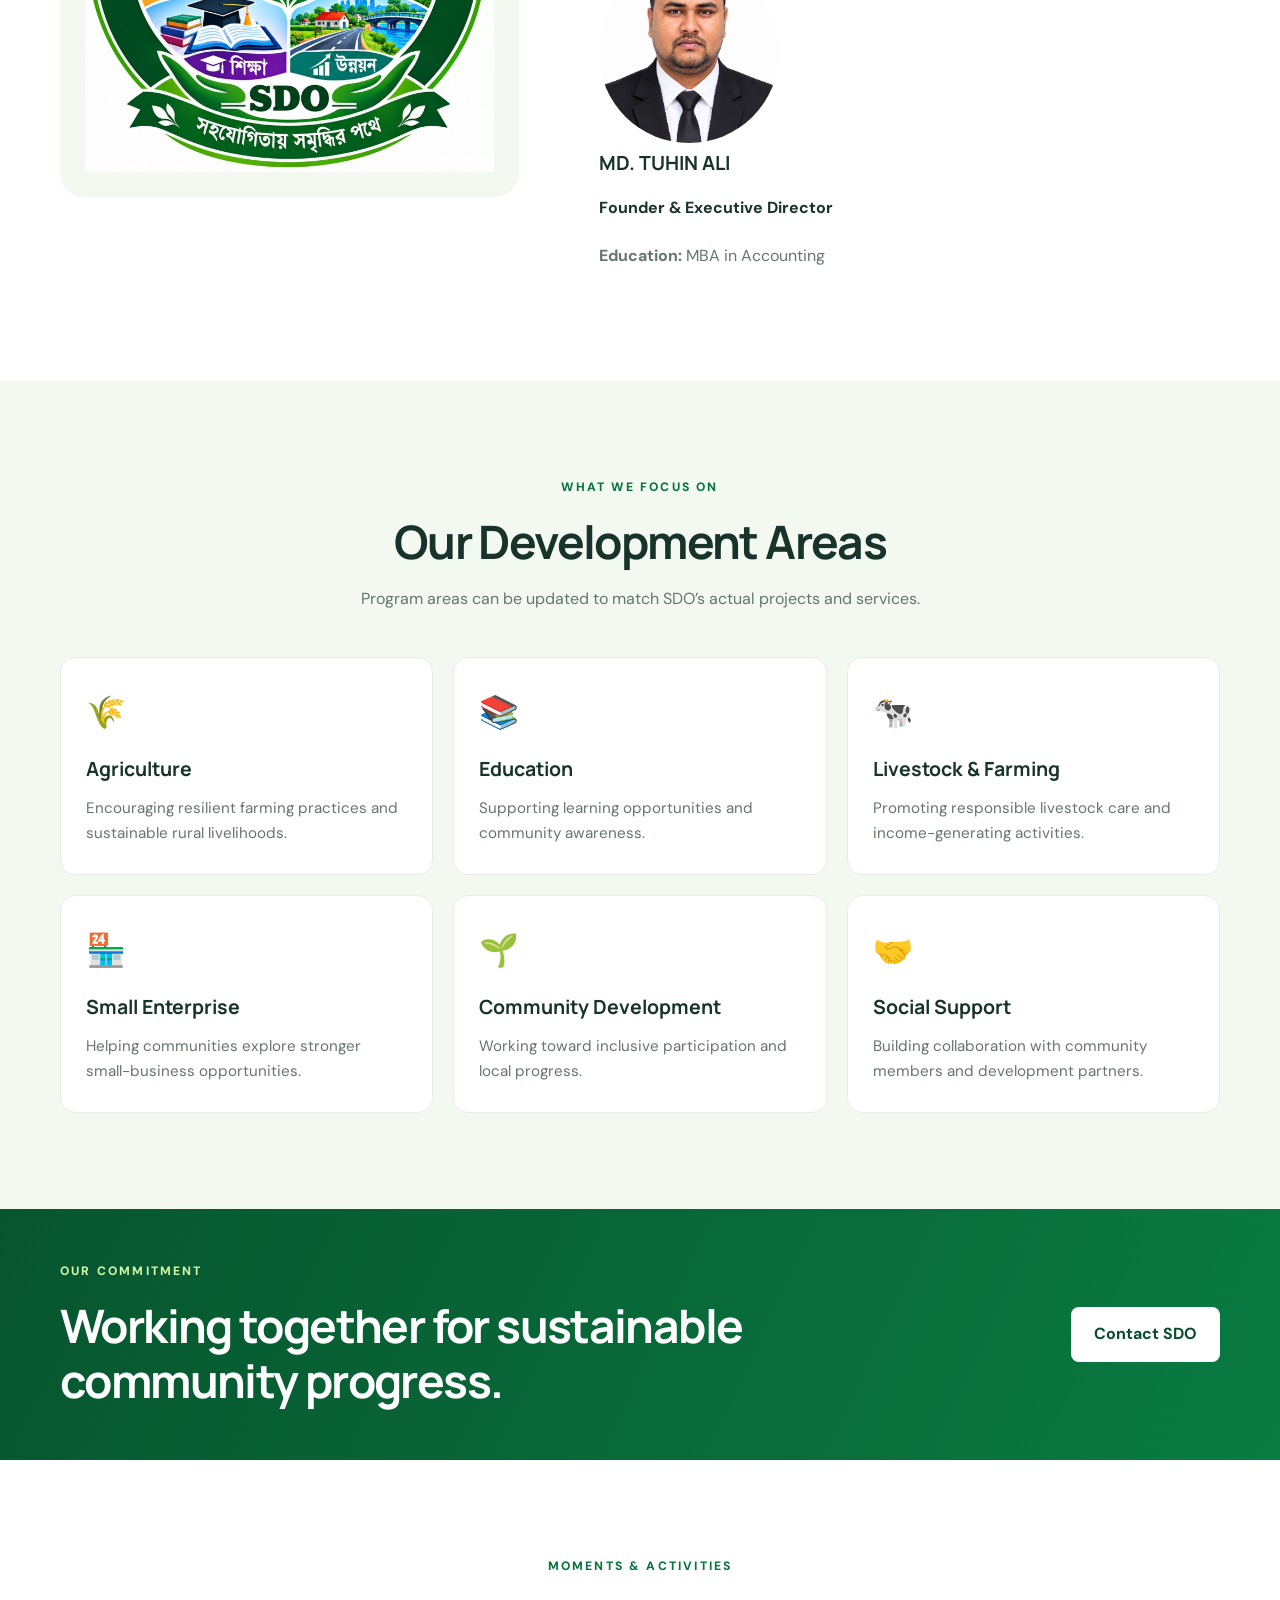
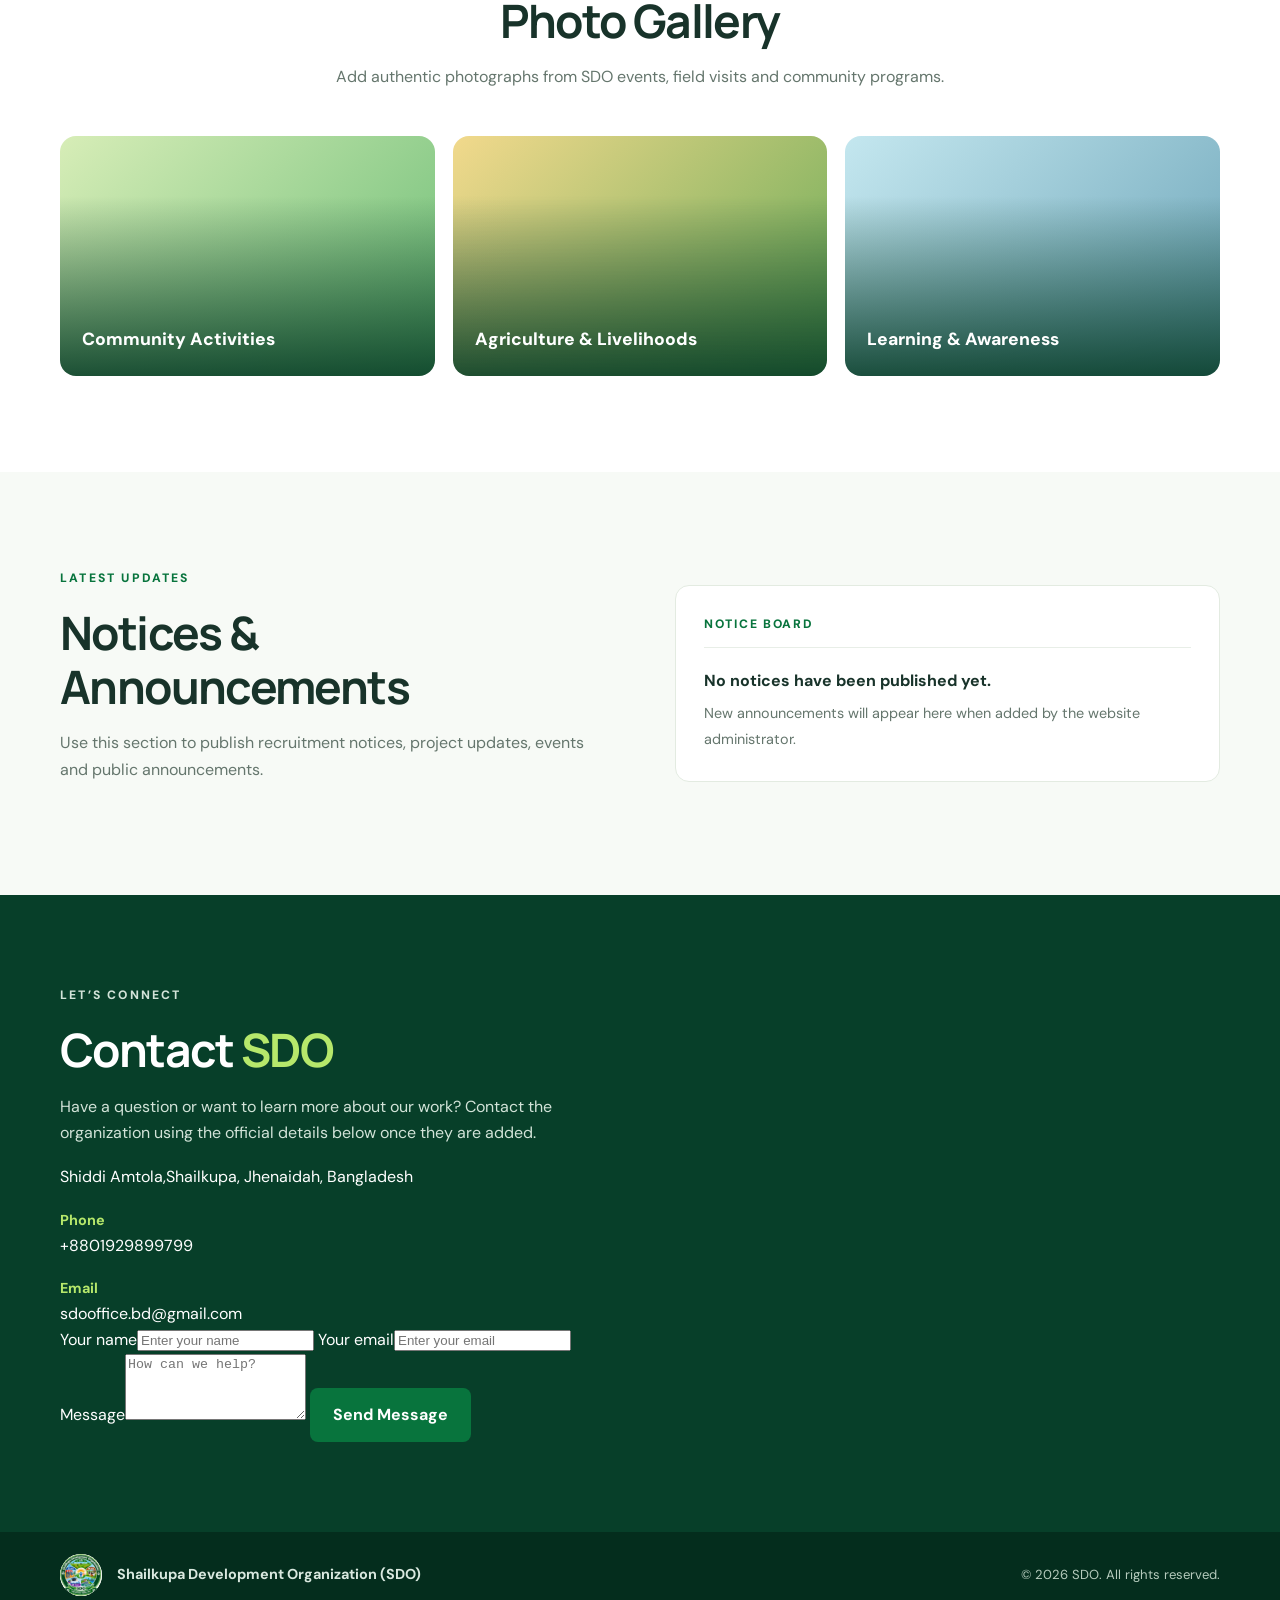
==== commit 9b94cb90: "Update index.html" ====
--- a/index.html
+++ b/index.html
@@ -168,7 +168,7 @@
           <label for="name">Your name</label><input id="name" name="name" required placeholder="Enter your name">
           <label for="email">Your email</label><input id="email" name="email" type="email" required placeholder="Enter your email">
           <label for="message">Message</label><textarea id="message" name="message" rows="4" required placeholder="How can we help?"></textarea>
-          <button class="button button-green" type="submit">Prepare Message</button>
+         <button class="button button-green" type="submit">Send Message</button>
         </form>
       </div>
     </section>
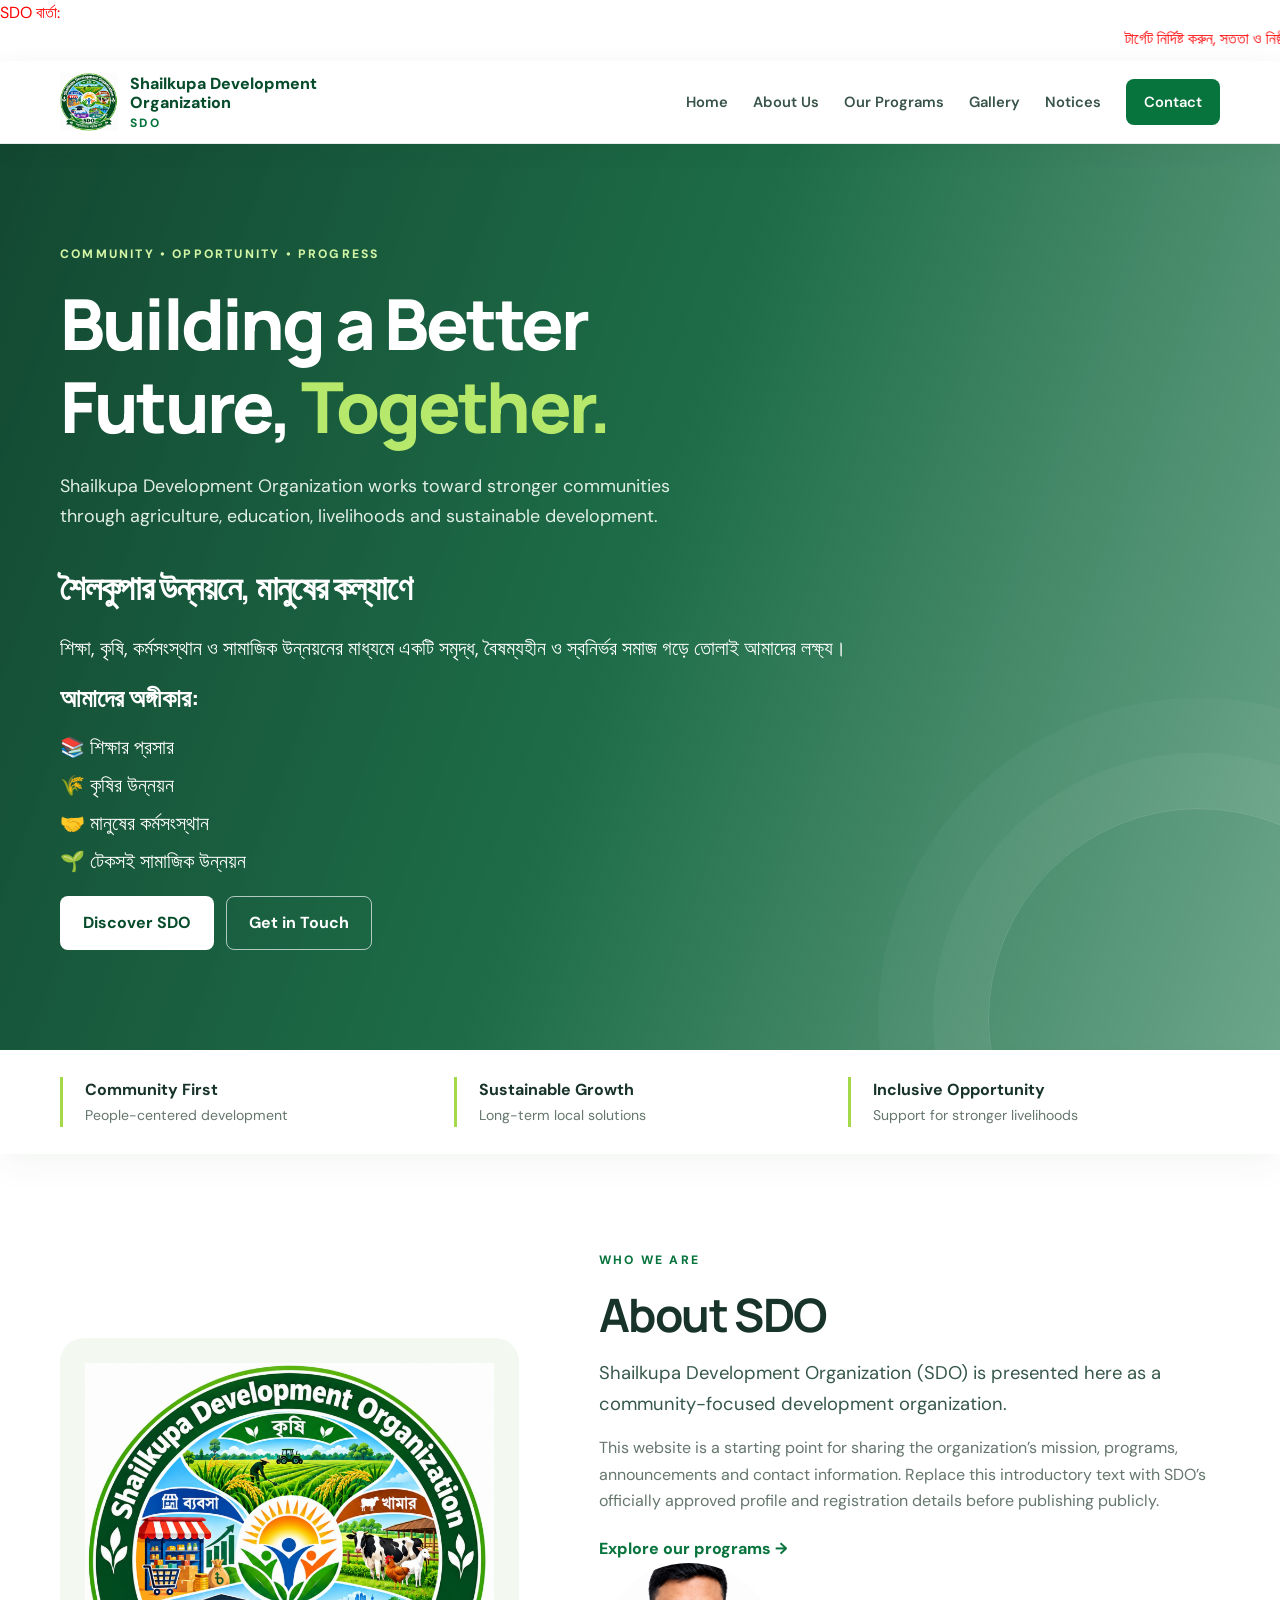
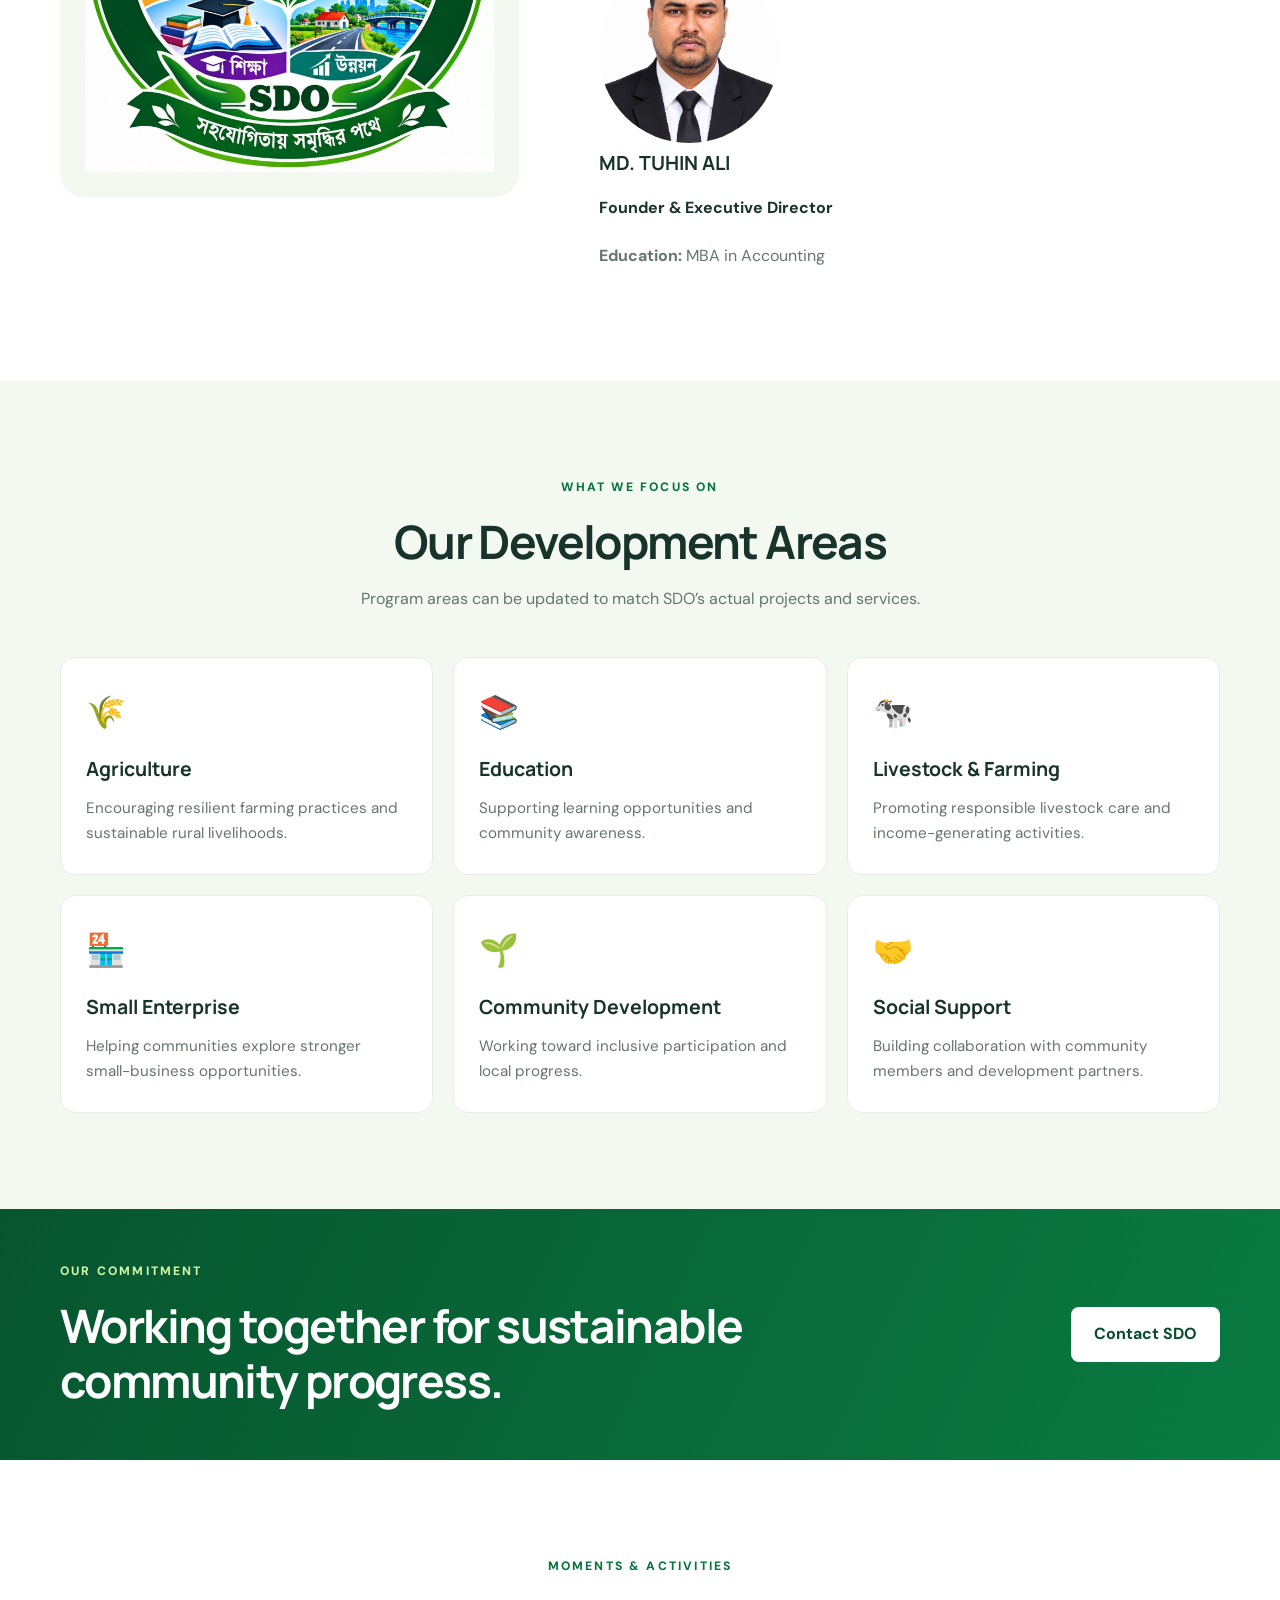
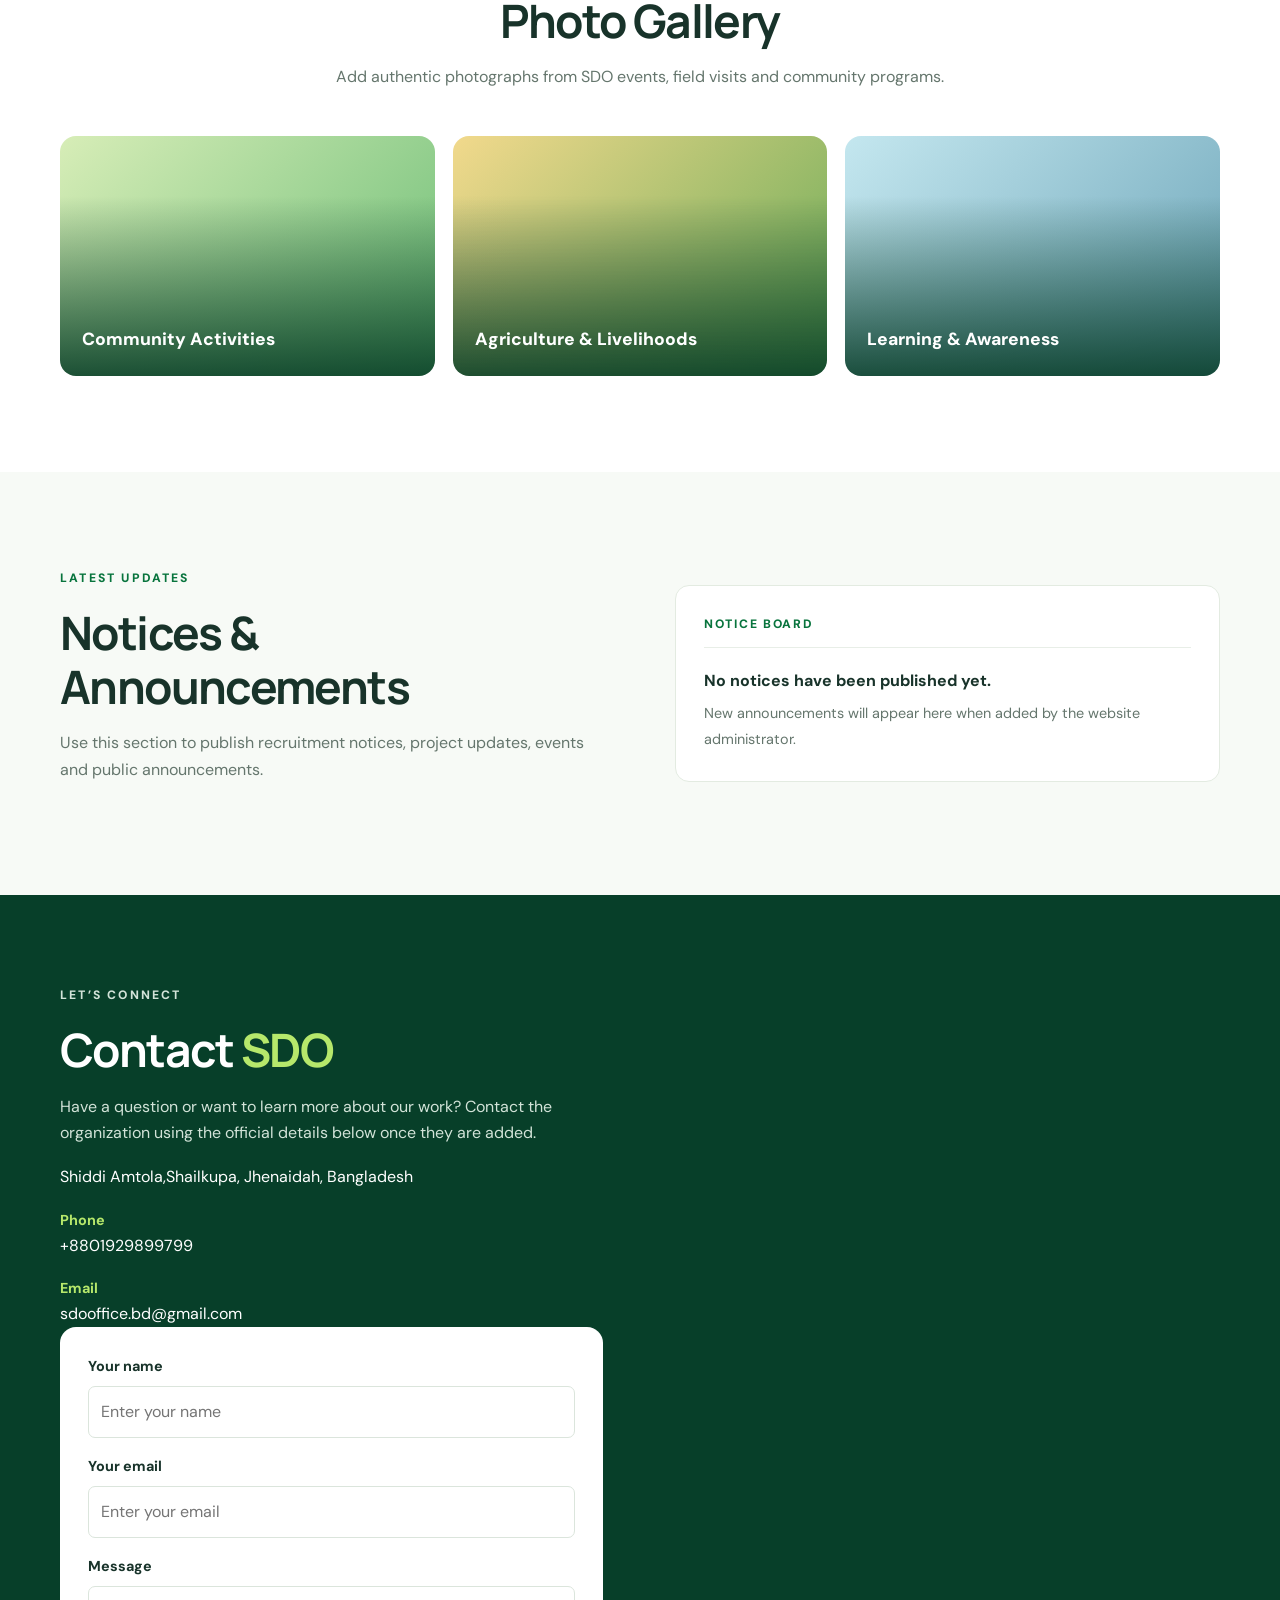
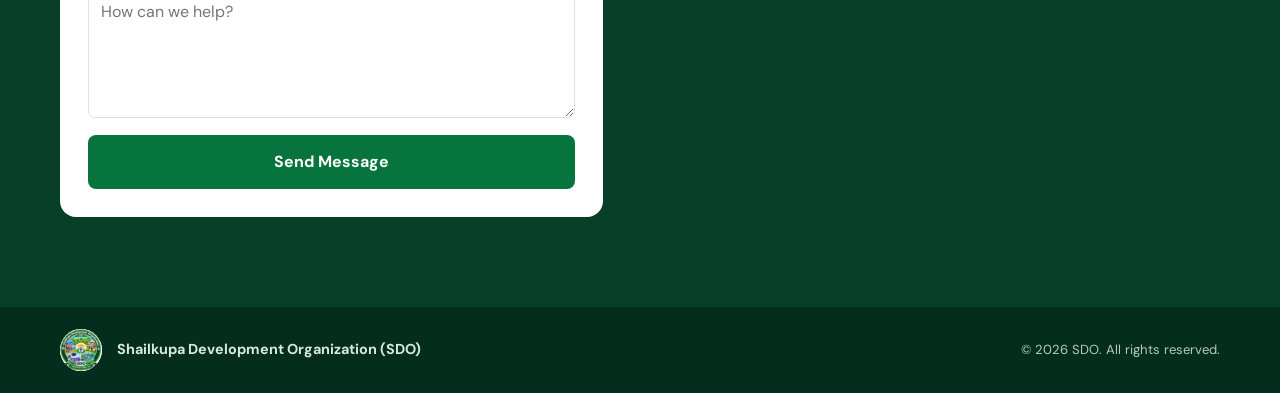
==== commit 584742a6: "Fix email div closing tag in contact section" ====
--- a/index.html
+++ b/index.html
@@ -163,7 +163,7 @@
           <p>Have a question or want to learn more about our work? Contact the organization using the official details below once they are added.</p>
          <div class="contact-detail"><b></b><span>Shiddi Amtola,Shailkupa, Jhenaidah, Bangladesh</span></div>
           <div class="contact-detail"><b>Phone</b><span>+8801929899799</span></div>
-          <div class="contact-detail"><b>Email</b><span>sdooffice.bd@gmail.com</span></div
+         <div class="contact-detail"><b>Email</b><span>sdooffice.bd@gmail.com</span></div>
         <form class="contact-form" id="contactForm" action="https://formsubmit.co/sdooffice.bd@gmail.com" method="POST">
           <label for="name">Your name</label><input id="name" name="name" required placeholder="Enter your name">
           <label for="email">Your email</label><input id="email" name="email" type="email" required placeholder="Enter your email">
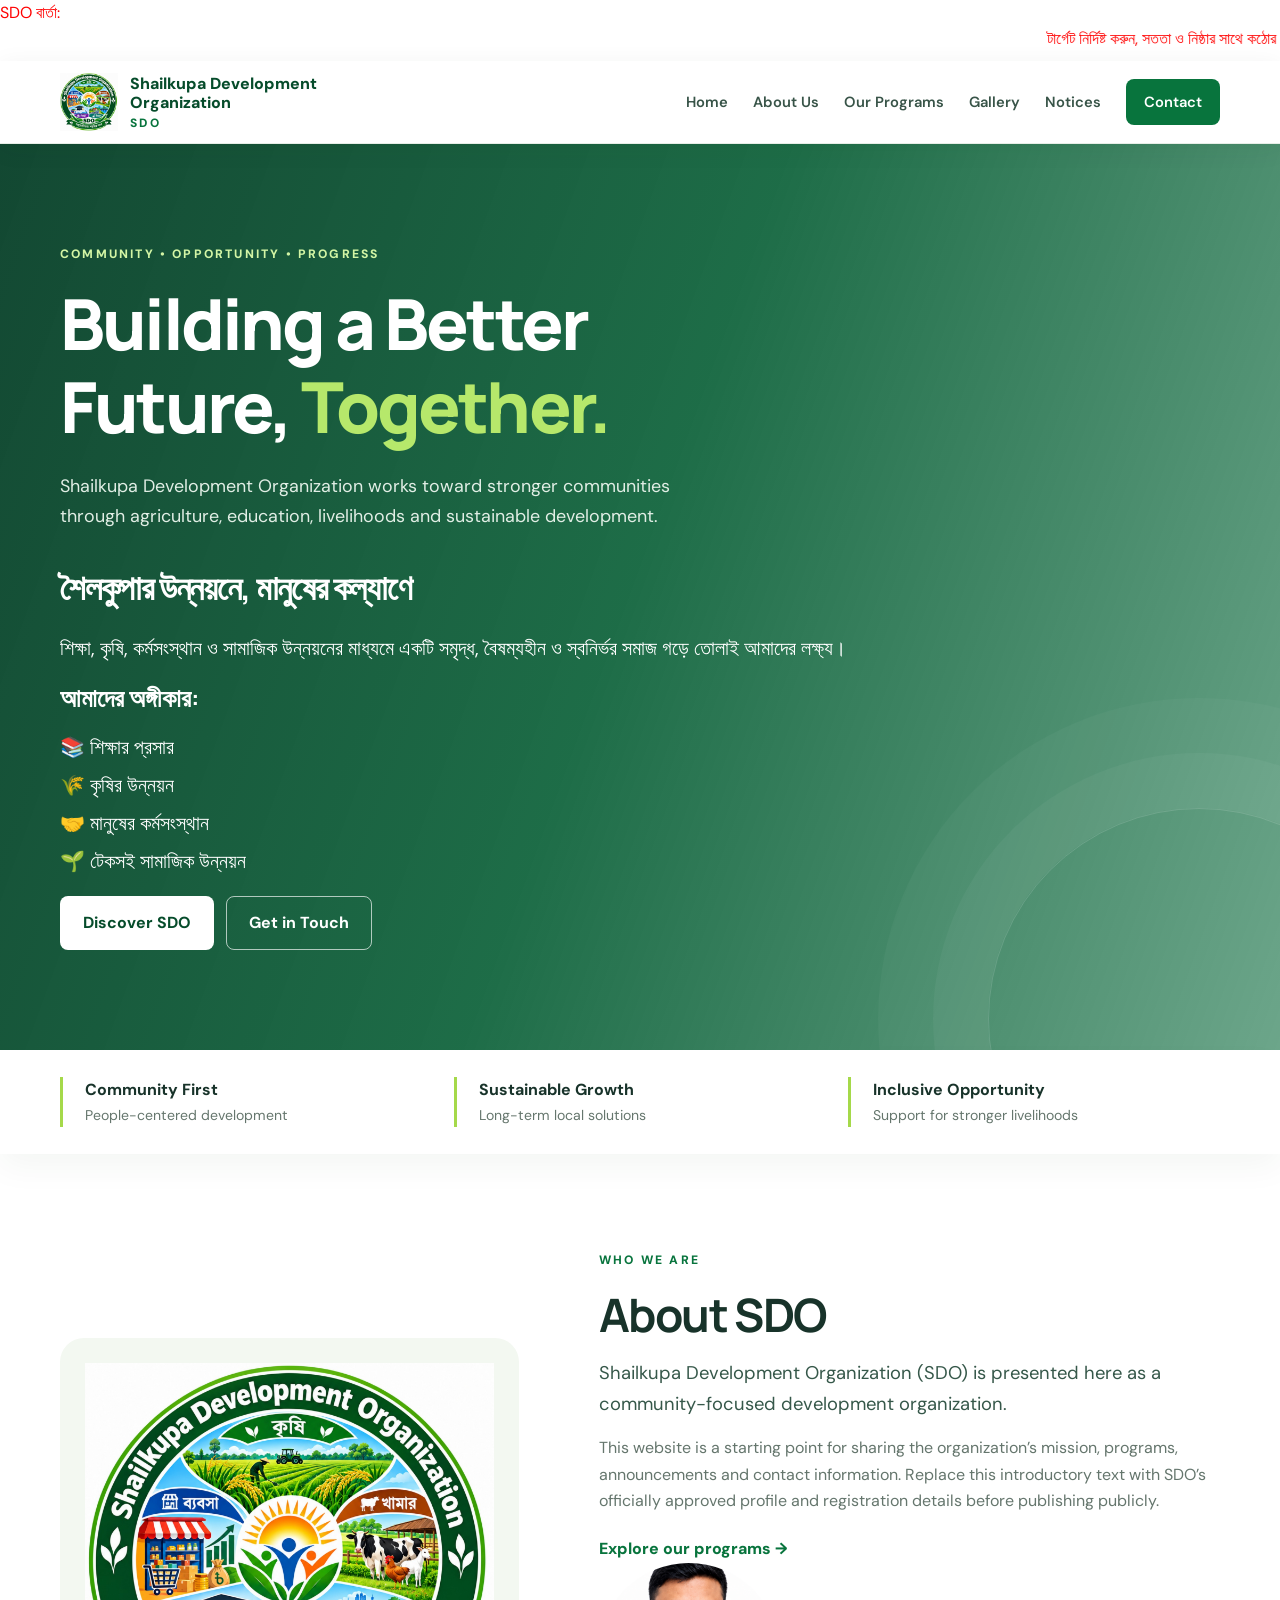
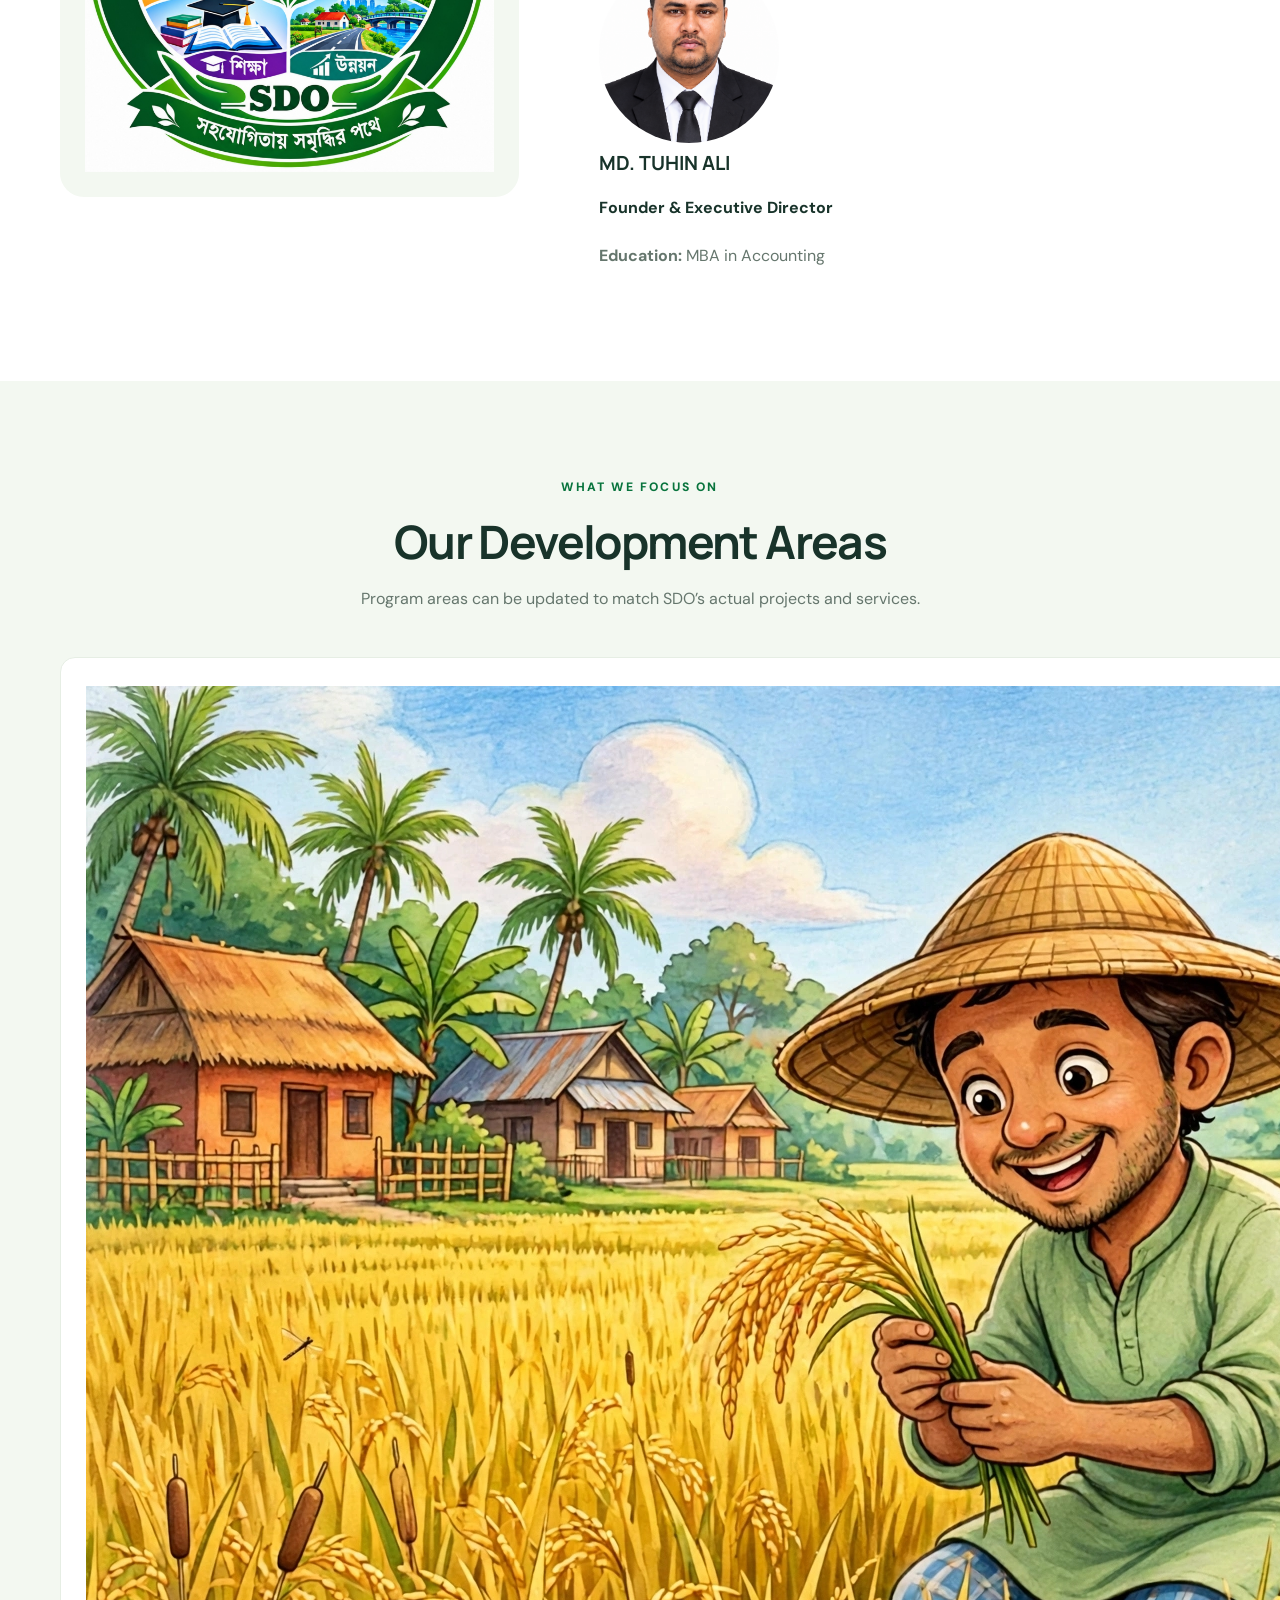
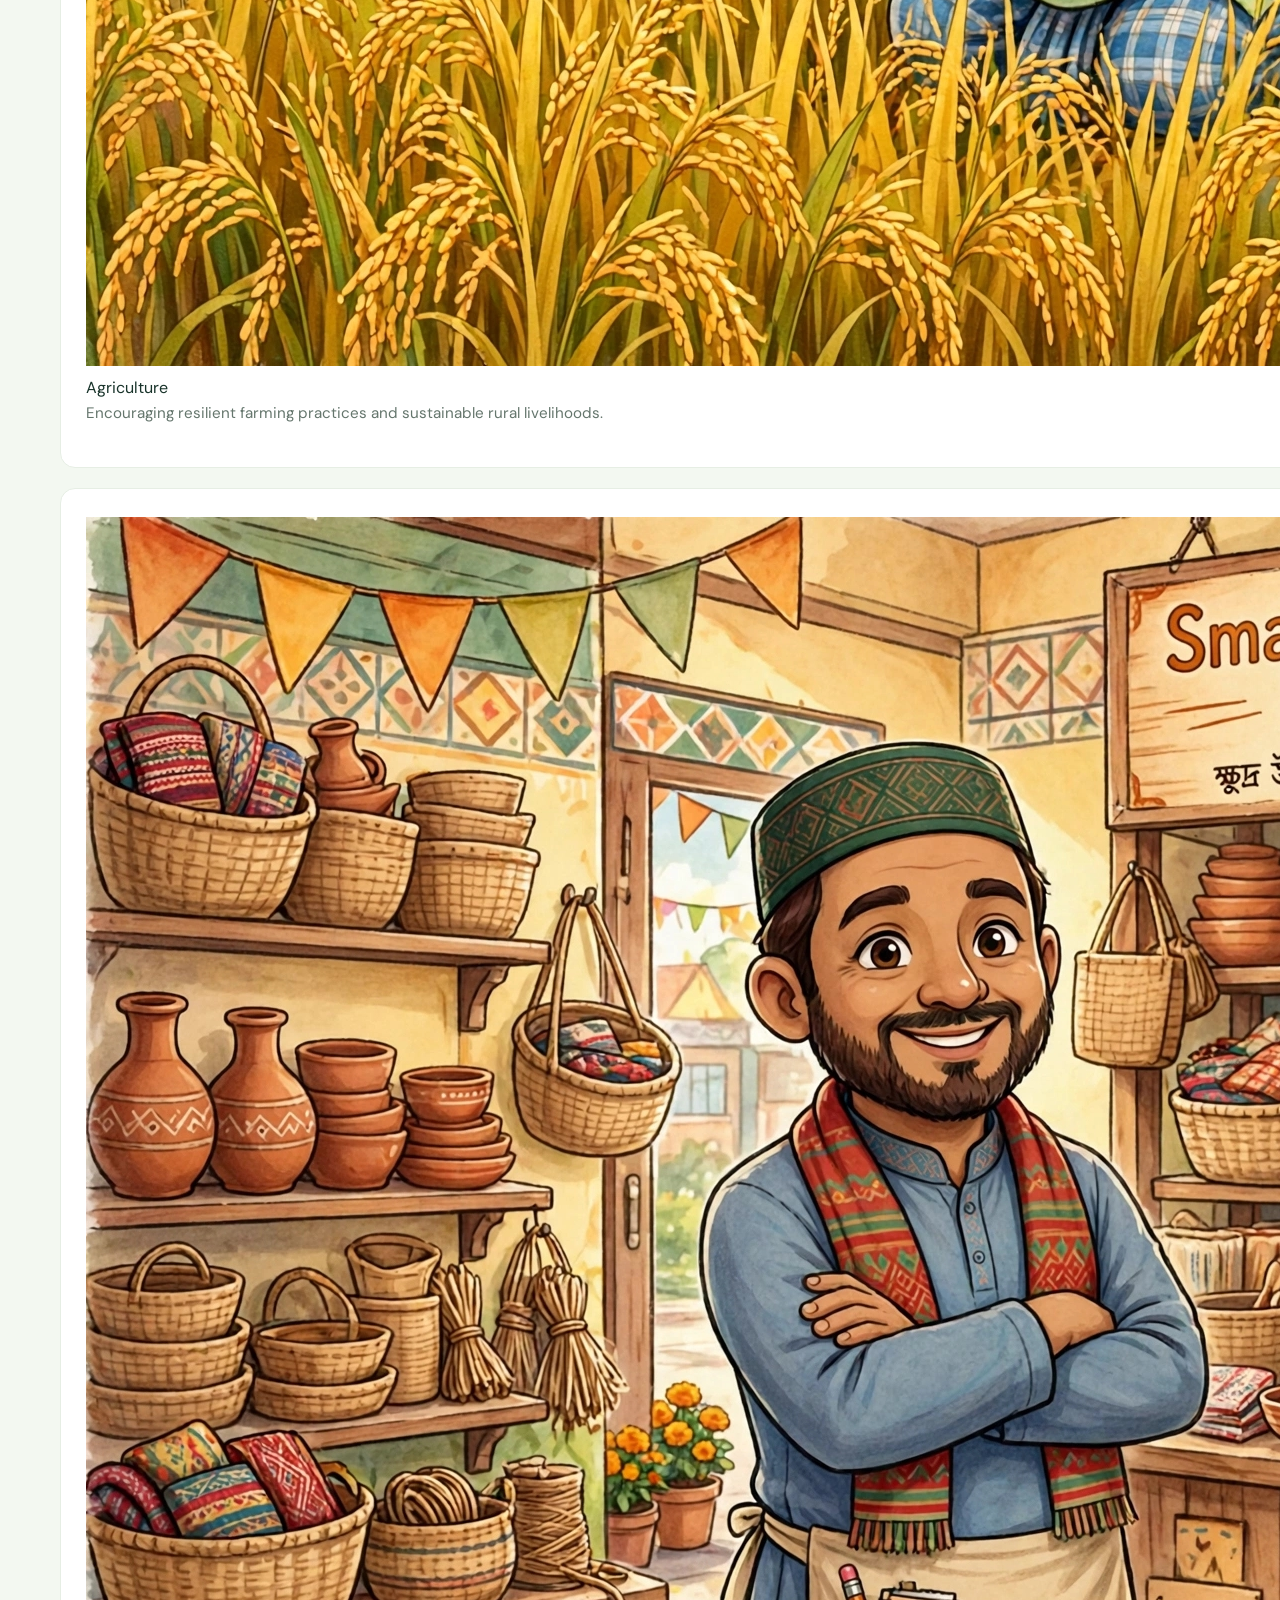
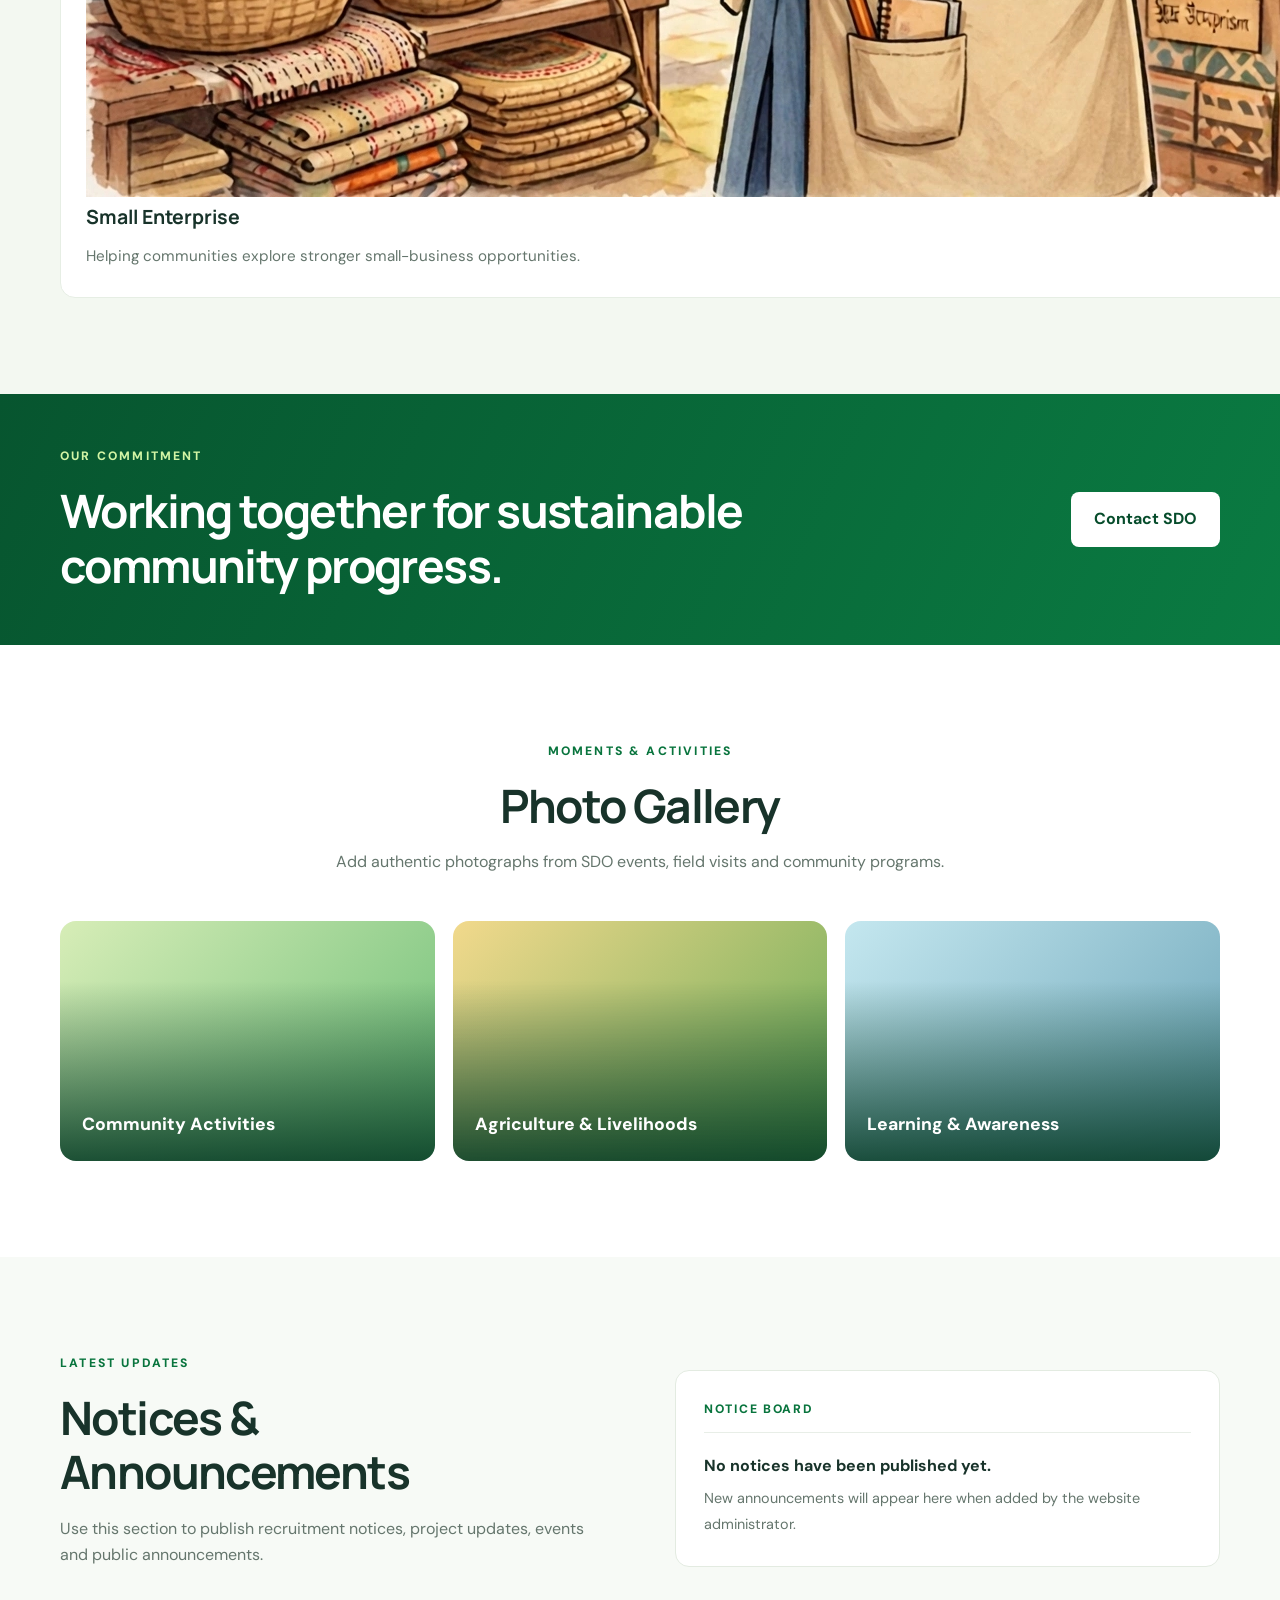
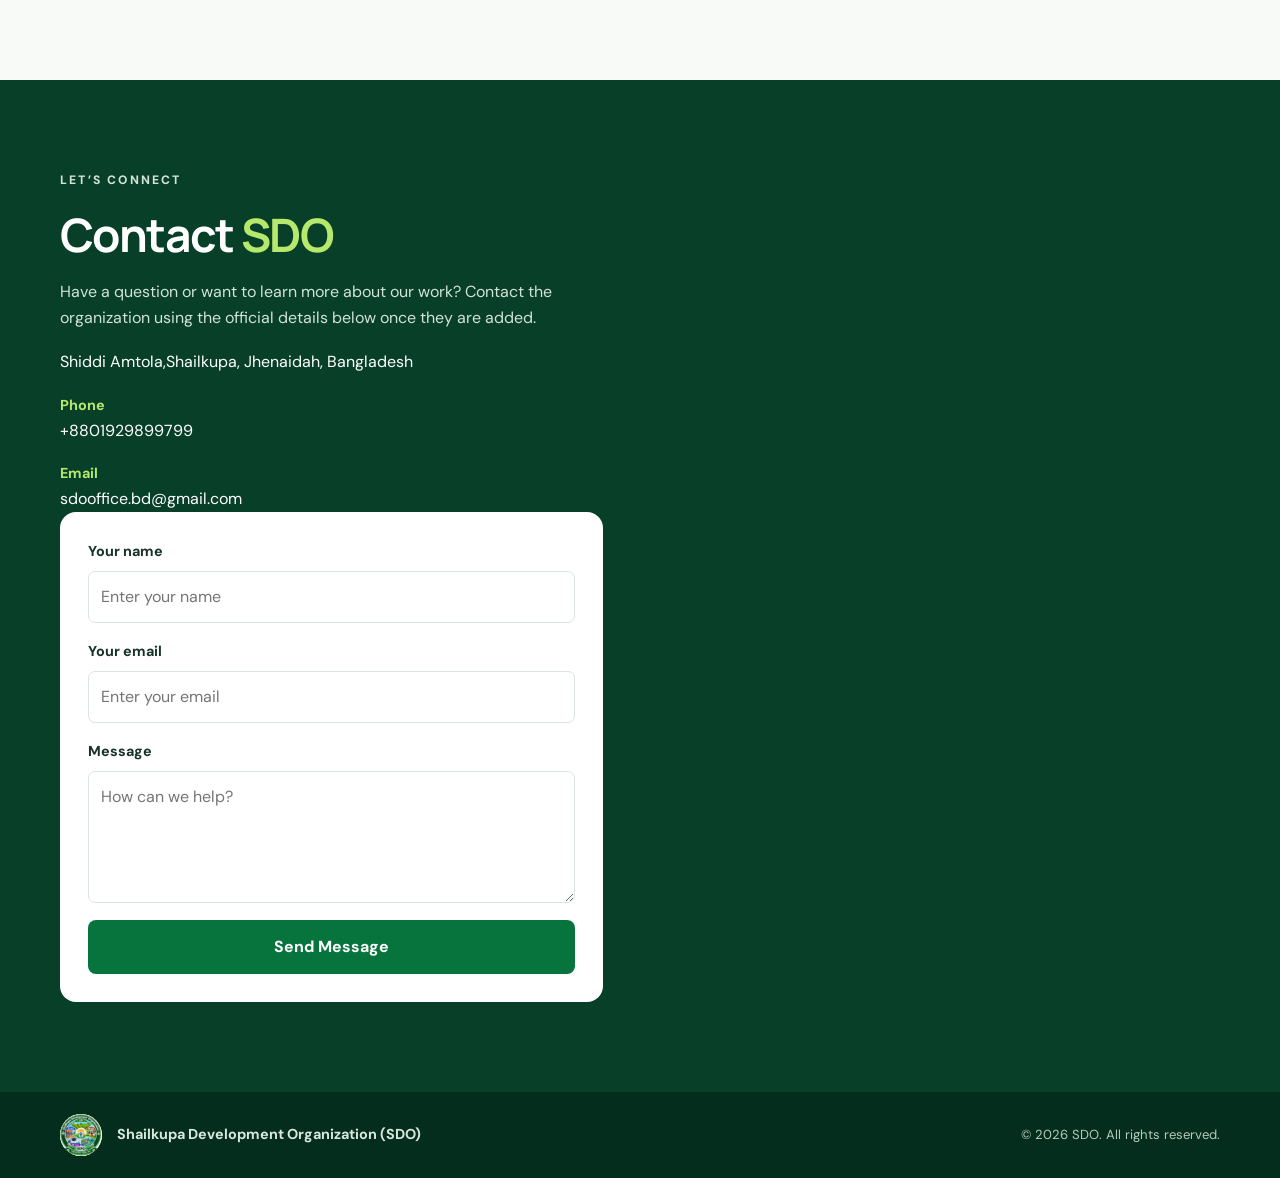
==== commit 4179cee1: "Update index.html" ====
--- a/index.html
+++ b/index.html
@@ -108,12 +108,12 @@
           <p>Program areas can be updated to match SDO’s actual projects and services.</p>
         </div>
         <div class="cards">
-          <article class="program-card"><div class="icon">🌾</div><h3>Agriculture</h3><p>Encouraging resilient farming practices and sustainable rural livelihoods.</p></article>
-          <article class="program-card"><div class="icon">📚</div><h3>Education</h3><p>Supporting learning opportunities and community awareness.</p></article>
-          <article class="program-card"><div class="icon">🐄</div><h3>Livestock & Farming</h3><p>Promoting responsible livestock care and income-generating activities.</p></article>
-          <article class="program-card"><div class="icon">🏪</div><h3>Small Enterprise</h3><p>Helping communities explore stronger small-business opportunities.</p></article>
-          <article class="program-card"><div class="icon">🌱</div><h3>Community Development</h3><p>Working toward inclusive participation and local progress.</p></article>
-          <article class="program-card"><div class="icon">🤝</div><h3>Social Support</h3><p>Building collaboration with community members and development partners.</p></article>
+          <article class="program-card"><img src="agriculture.jpg" class="program-img">Agriculture</h3><p>Encouraging resilient farming practices and sustainable rural livelihoods.</p></article>
+          <article class="program-card"><img src="education.png" class="program-img"><p>Supporting learning opportunities and community awareness.</p></article>
+          <article class="program-card"><img src="livestock.jpg" class="program-img"><h3>Livestock & Farming</h3><p>Promoting responsible livestock care and income-generating activities.</p></article>
+          <article class="program-card"><img src="enterprise.jpg" class="program-img"><h3>Small Enterprise</h3><p>Helping communities explore stronger small-business opportunities.</p></article>
+          <article class="program-card"><img src="community.jpg" class="program-img"><h3>Community Development</h3><p>Working toward inclusive participation and local progress.</p></article>
+          <article class="program-card"><img src="social.jpg" class="program-img"><h3>Social Support</h3><p>Building collaboration with community members and development partners.</p></article>
         </div>
       </div>
     </section>
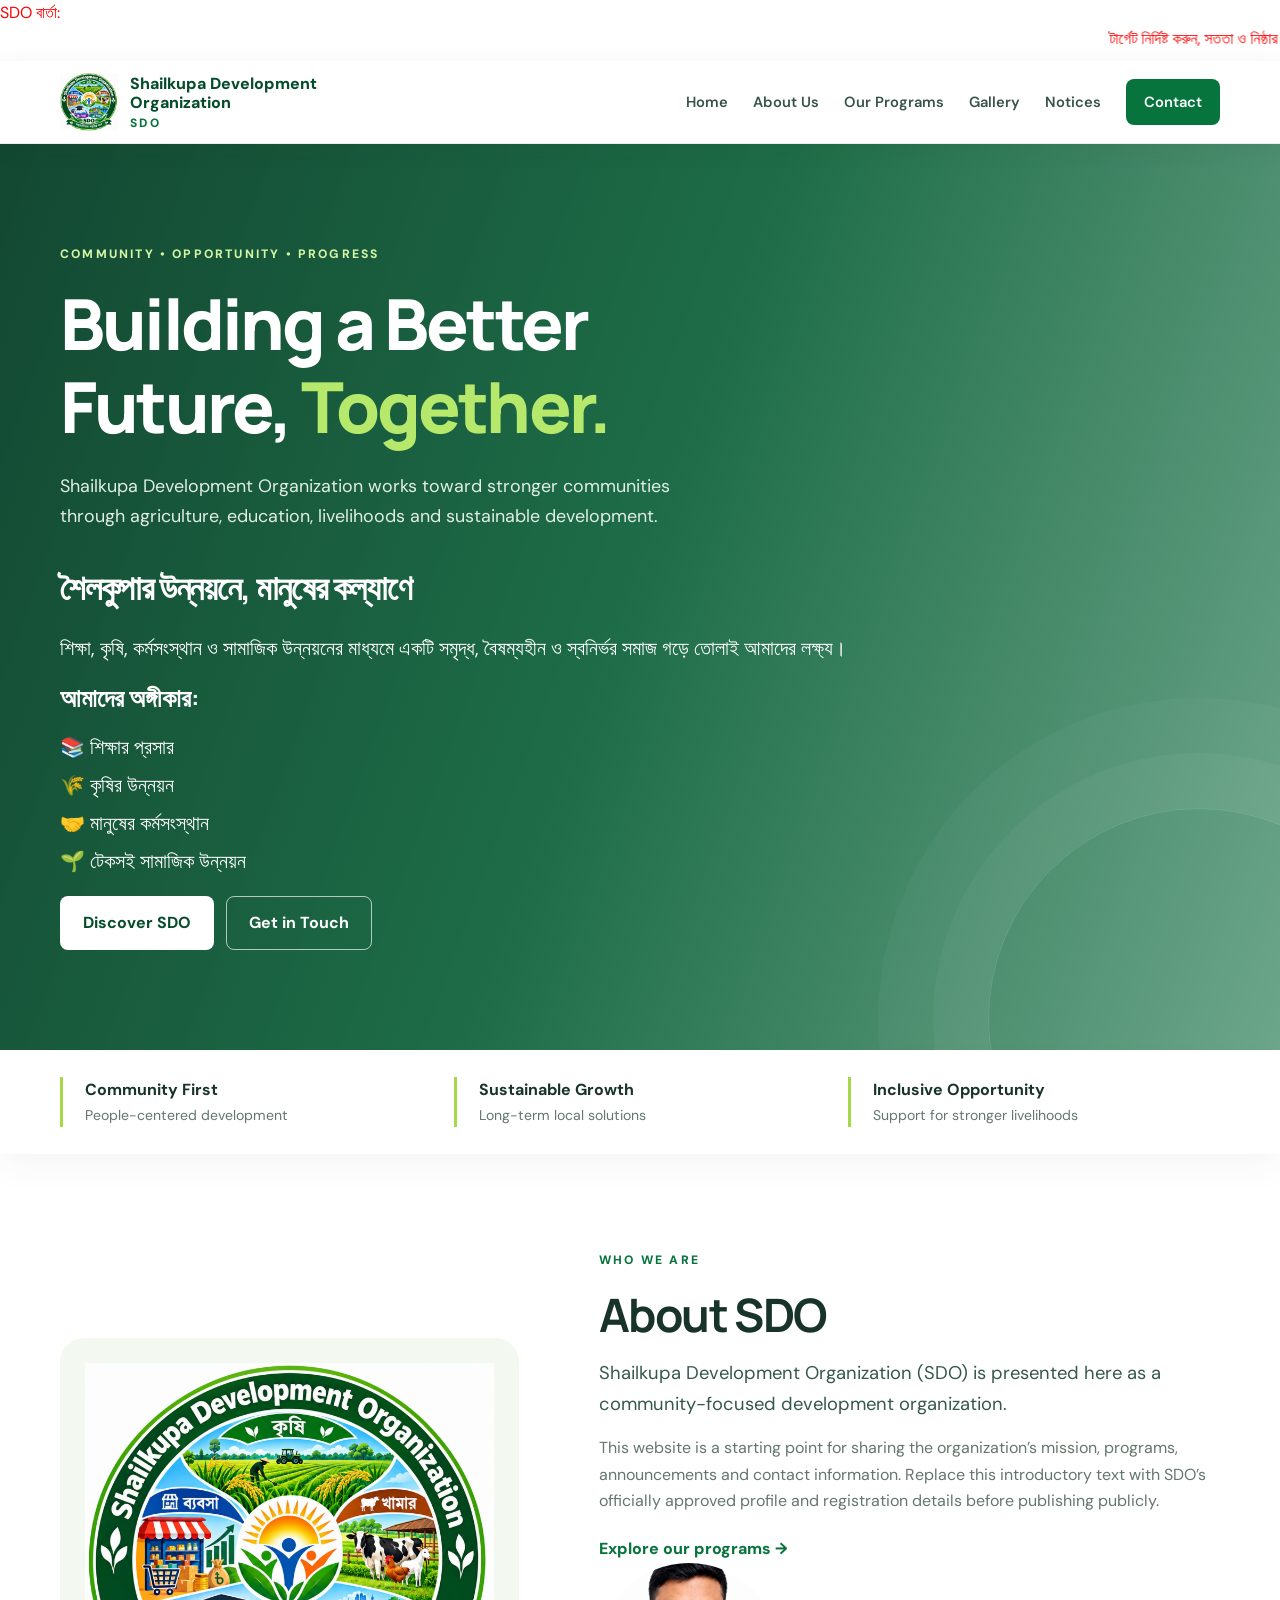
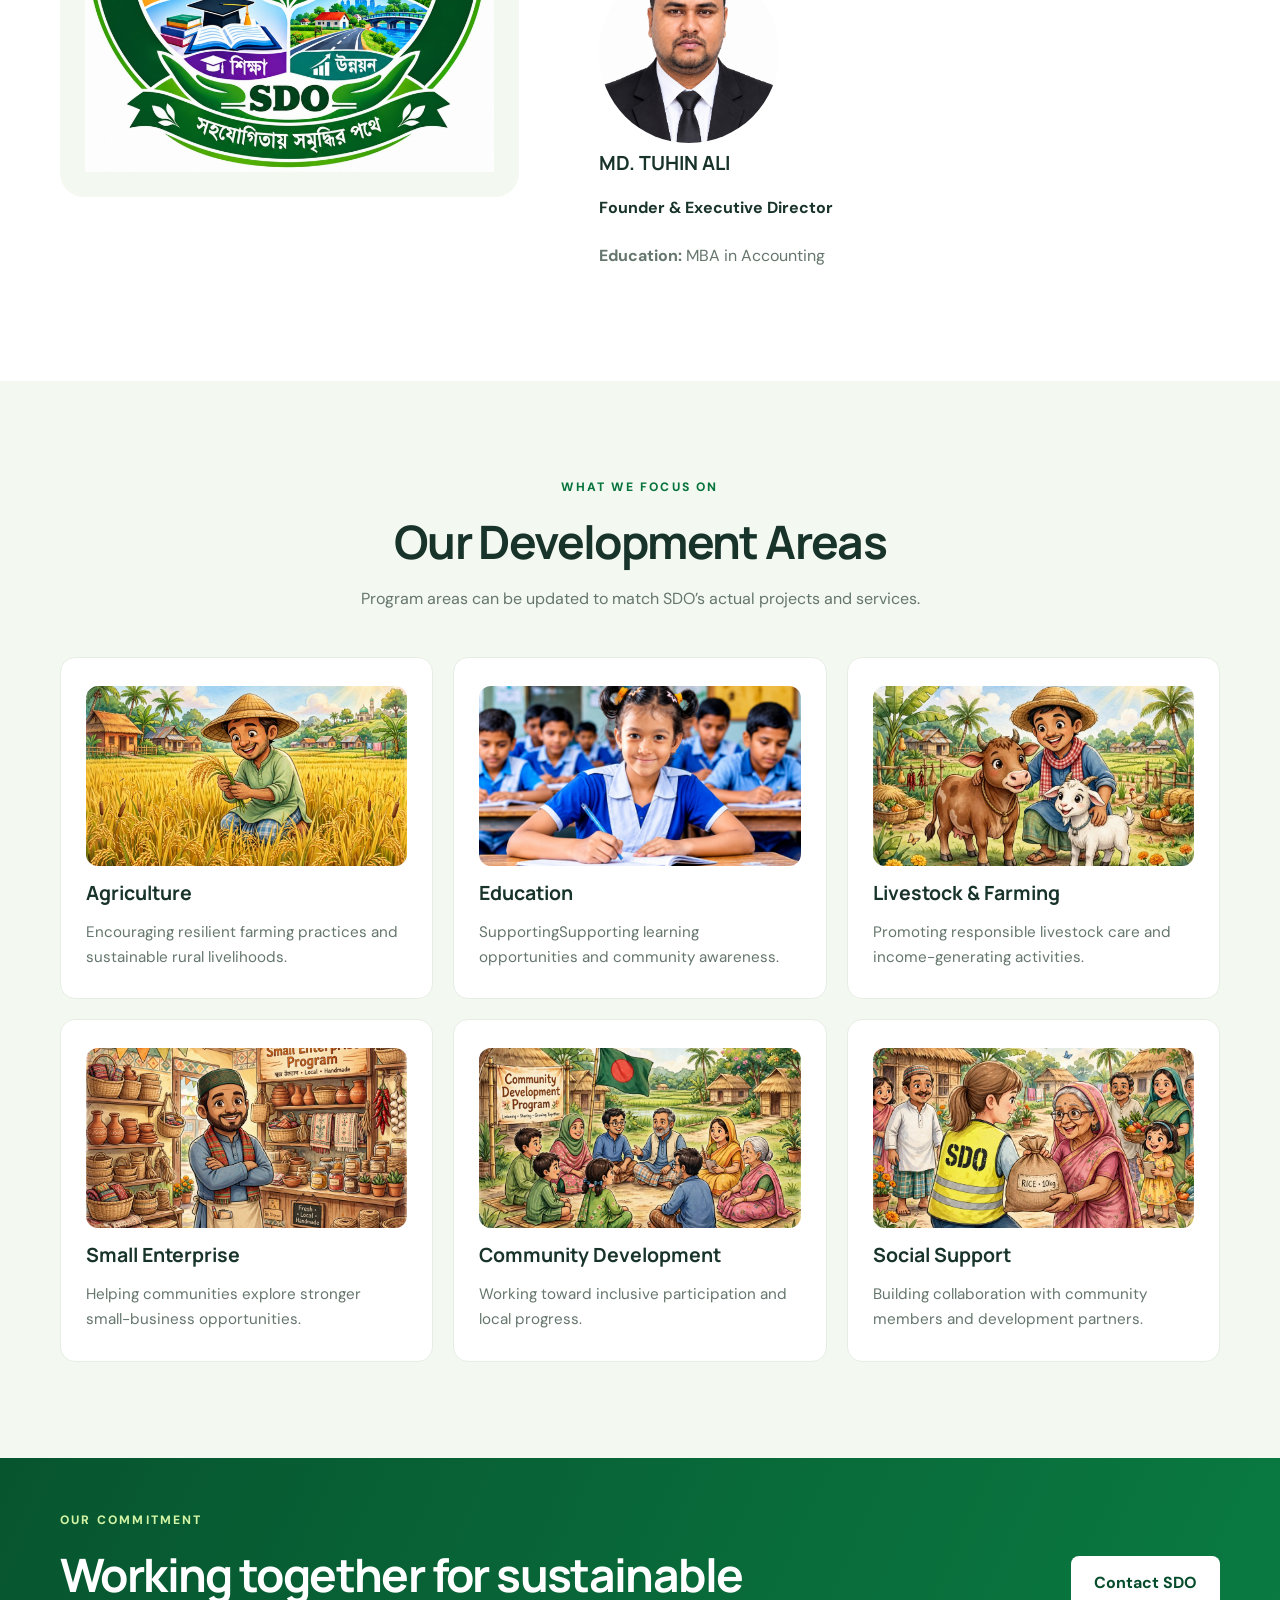
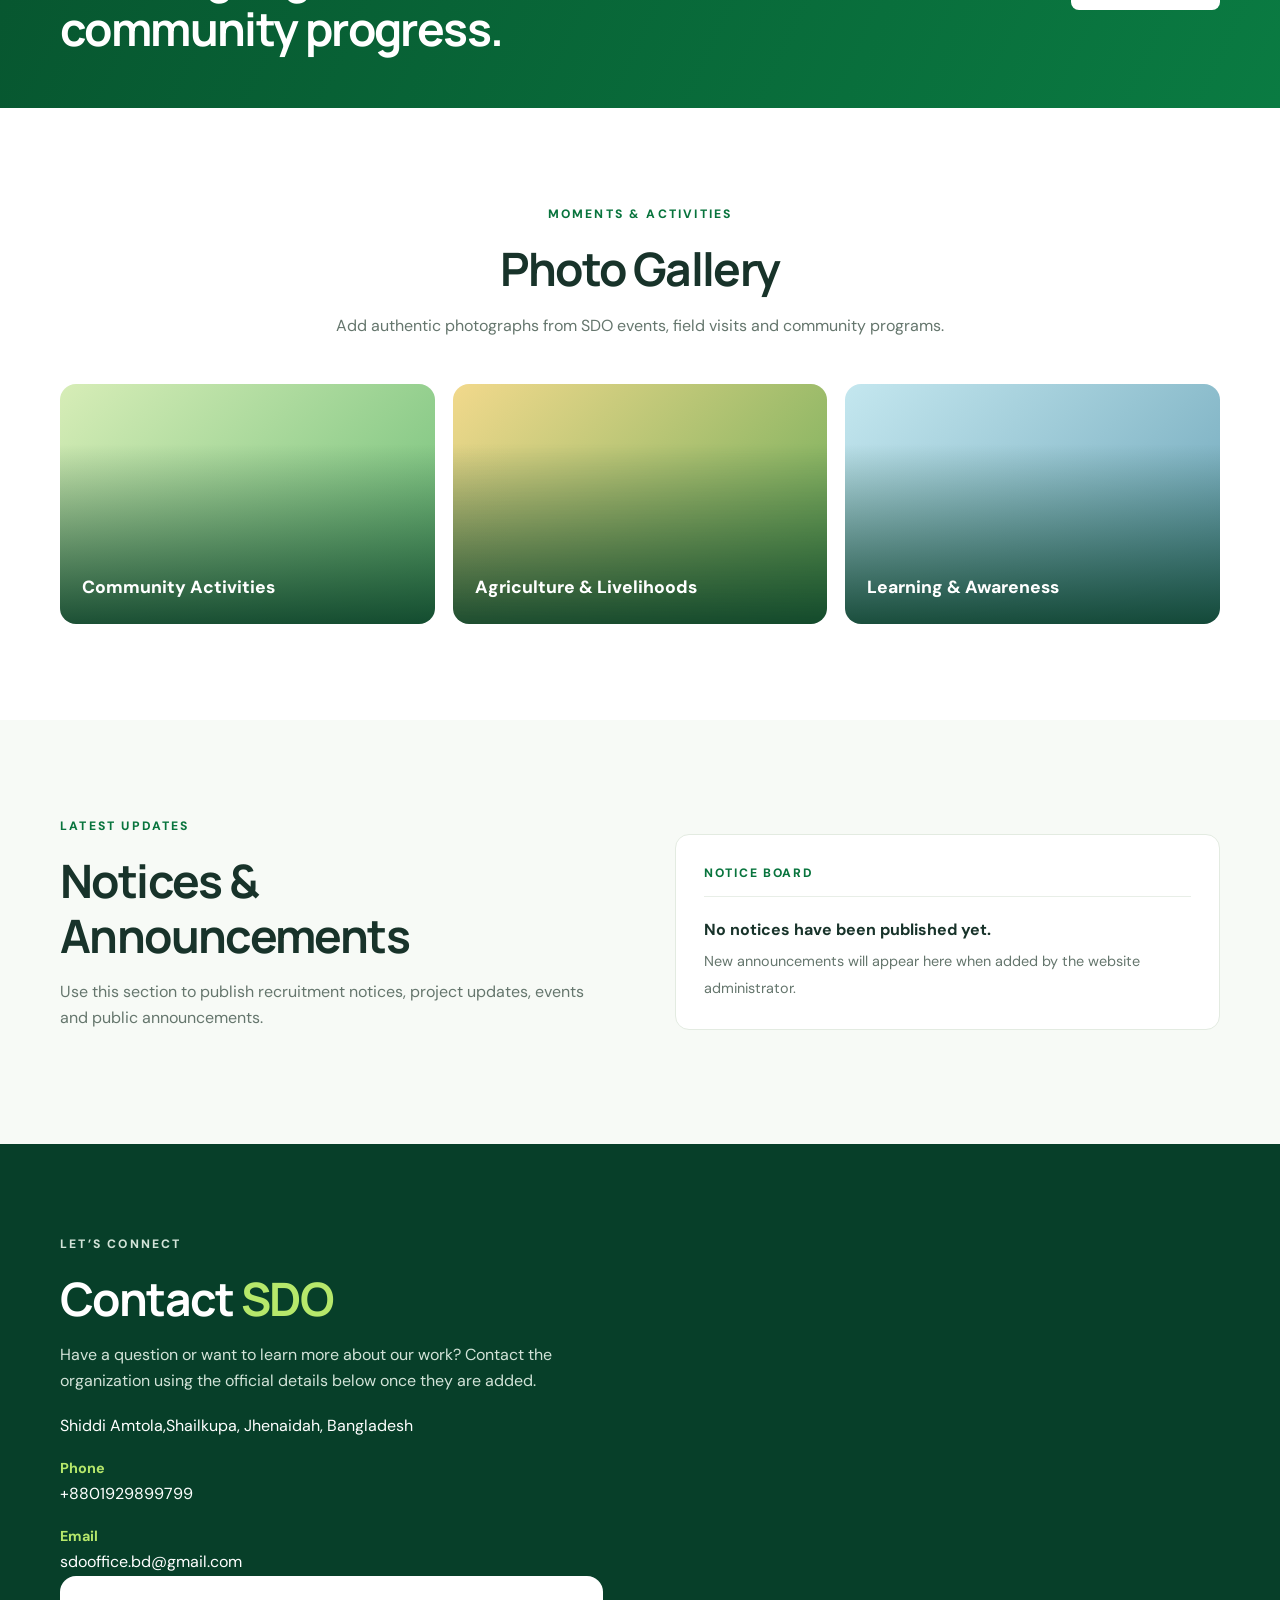
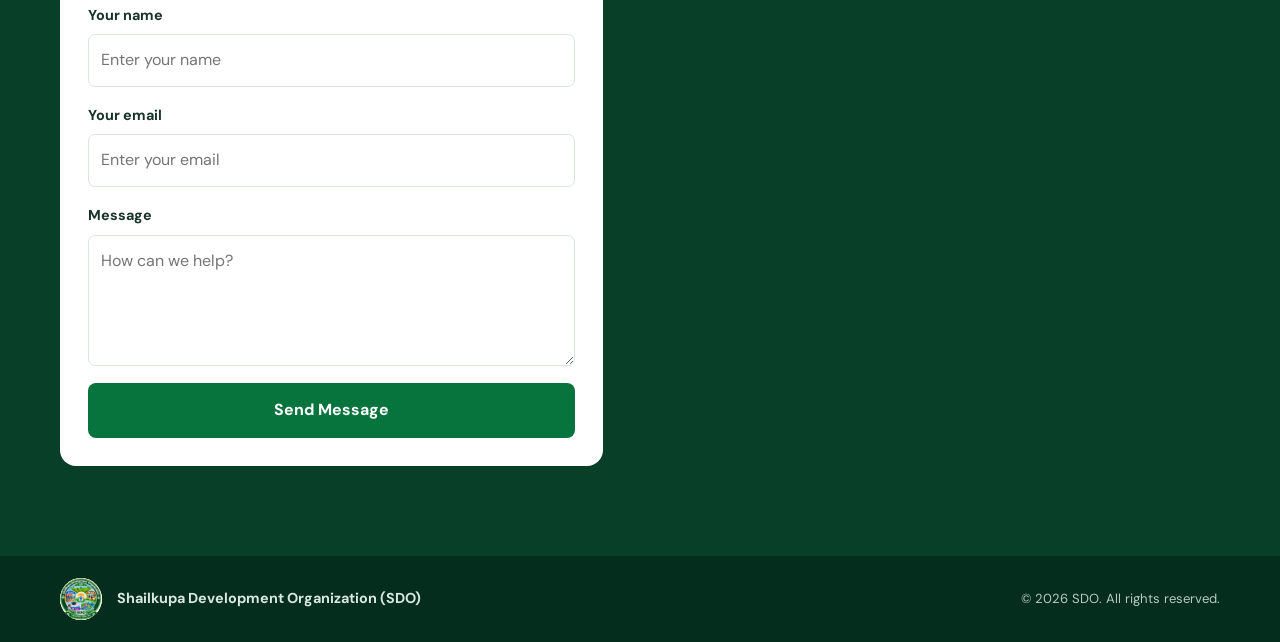
==== commit ab474c31: "Update index.html" ====
--- a/index.html
+++ b/index.html
@@ -108,8 +108,8 @@
           <p>Program areas can be updated to match SDO’s actual projects and services.</p>
         </div>
         <div class="cards">
-          <article class="program-card"><img src="agriculture.jpg" class="program-img">Agriculture</h3><p>Encouraging resilient farming practices and sustainable rural livelihoods.</p></article>
-          <article class="program-card"><img src="education.png" class="program-img"><p>Supporting learning opportunities and community awareness.</p></article>
+          <article class="program-card"><img src="agriculture.jpg" class="program-img"><h3>Agriculture</h3><p>Encouraging resilient farming practices and sustainable rural livelihoods.</p></article>
+          <article class="program-card"><img src="education.png" class="program-img"><h3>Education</h3><p>SupportingSupporting learning opportunities and community awareness.</p></article>
           <article class="program-card"><img src="livestock.jpg" class="program-img"><h3>Livestock & Farming</h3><p>Promoting responsible livestock care and income-generating activities.</p></article>
           <article class="program-card"><img src="enterprise.jpg" class="program-img"><h3>Small Enterprise</h3><p>Helping communities explore stronger small-business opportunities.</p></article>
           <article class="program-card"><img src="community.jpg" class="program-img"><h3>Community Development</h3><p>Working toward inclusive participation and local progress.</p></article>
--- a/style.css
+++ b/style.css
@@ -31,3 +31,15 @@
 .news-ticker marquee {
     color: #ff0000 !important;
 }
+.program-img {
+  width: 100%;
+  height: 180px;
+  object-fit: cover;
+  border-radius: 12px;
+  margin-bottom: 15px;
+  display: block;
+}
+
+.program-card {
+  overflow: hidden;
+}
